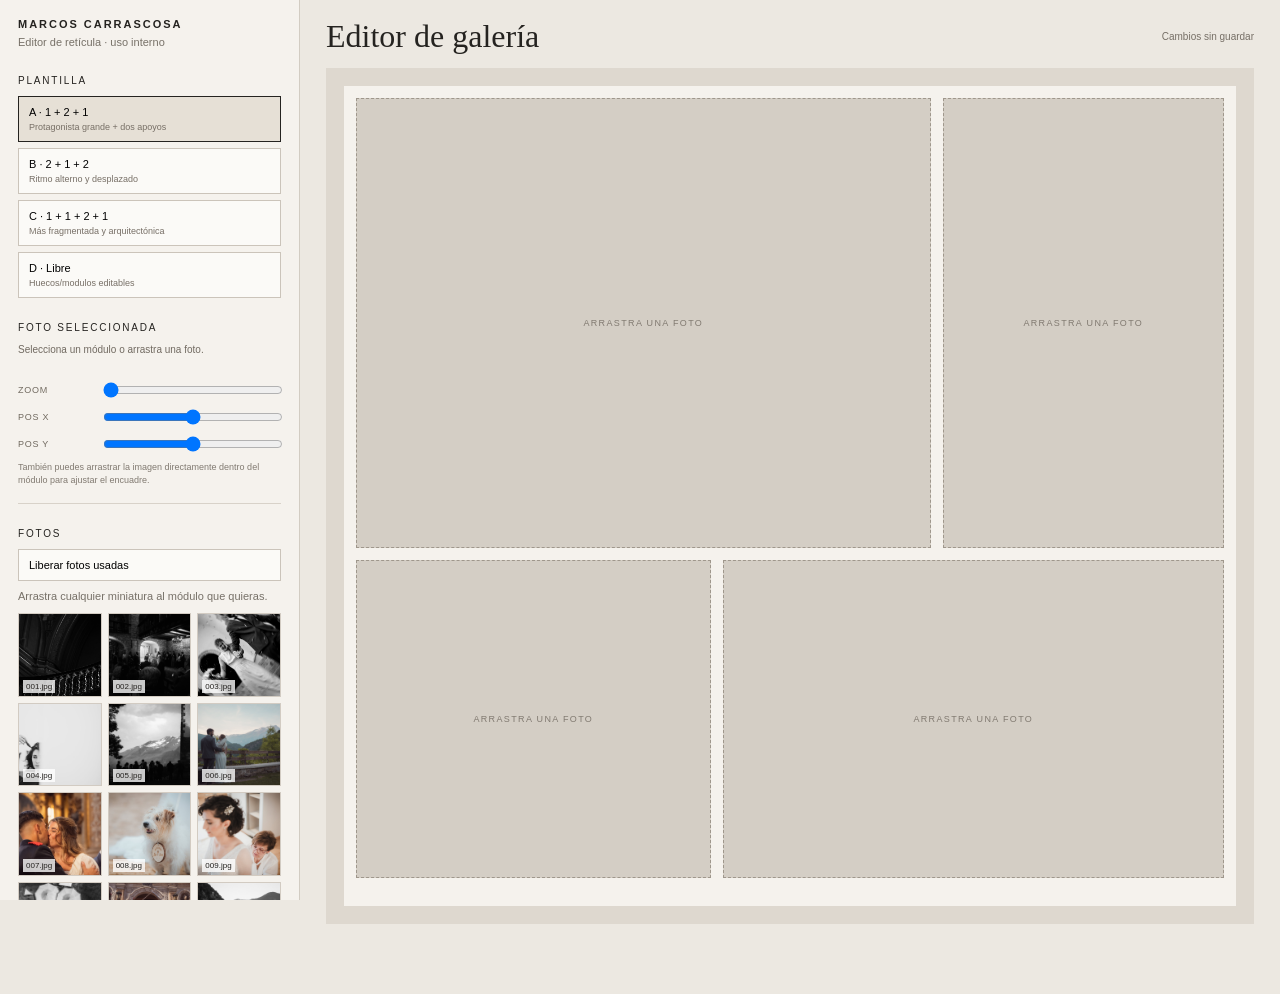
==== editor.html @ 27c67550 "Crear editor visual de retícula para fotografías" ====
<!DOCTYPE html>
<html lang="es">
<head>
<meta charset="UTF-8">
<meta name="viewport" content="width=device-width, initial-scale=1.0">
<meta name="robots" content="noindex,nofollow">
<title>Editor · Marcos Carrascosa</title>
<style>
*{box-sizing:border-box}html,body{margin:0;min-height:100%;font-family:Arial,sans-serif;background:#ece8e1;color:#252320}button,input{font:inherit}button{cursor:pointer}
.app{display:grid;grid-template-columns:300px minmax(0,1fr);min-height:100vh}.sidebar{padding:18px;border-right:1px solid #d2ccc2;background:#f5f2ed;position:sticky;top:0;height:100vh;overflow:auto}.brand{font-size:11px;letter-spacing:.18em;font-weight:700}.muted{color:#777168;font-size:11px;line-height:1.45}.section-title{font-size:10px;letter-spacing:.18em;text-transform:uppercase;margin:24px 0 10px}.tools{display:grid;gap:7px}.tools button,.template{border:1px solid #cbc4ba;background:#fbfaf7;padding:9px 10px;text-align:left;font-size:11px}.tools button:hover,.template:hover{background:#eeeae3}.template.active{border-color:#252320;background:#e6e0d6}.divider{height:1px;background:#d8d2c9;margin:16px 0}.photos{display:grid;grid-template-columns:repeat(3,1fr);gap:6px}.photo-thumb{aspect-ratio:1/1;border:1px solid #d2cbc2;background:#ddd7cf;overflow:hidden;position:relative;cursor:grab}.photo-thumb img{width:100%;height:100%;object-fit:cover;display:block}.photo-thumb.used{opacity:.35}.photo-thumb span{position:absolute;left:4px;bottom:3px;background:rgba(255,255,255,.78);font-size:8px;padding:2px 3px}.actions{display:grid;grid-template-columns:1fr 1fr;gap:7px}.primary{background:#252320!important;color:#fff!important;border-color:#252320!important}.danger{background:#eee4e0!important}
main{padding:20px 26px 70px;min-width:0}.topbar{display:flex;align-items:center;justify-content:space-between;gap:15px;margin-bottom:16px}.topbar h1{font:400 32px/1 Georgia,serif;margin:0}.status{font-size:10px;color:#766f66}.stage-wrap{background:#ded8cf;padding:18px;overflow:auto}.stage{width:min(1500px,100%);margin:0 auto;background:#f5f2ed;padding:12px;min-height:820px}.canvas{position:relative;display:grid;grid-template-columns:repeat(12,1fr);grid-template-rows:repeat(12,minmax(42px,1fr));gap:12px;min-height:780px}.slot{position:relative;min-width:0;min-height:0;background:#d4cec5;border:1px dashed #9f978c;overflow:hidden}.slot.selected{outline:2px solid #252320;outline-offset:2px}.slot.empty::after{content:'ARRASTRA UNA FOTO';position:absolute;inset:0;display:grid;place-items:center;font-size:9px;letter-spacing:.15em;color:#817a71}.slot img{width:100%;height:100%;object-fit:cover;display:block;user-select:none;pointer-events:none}.slot-label{position:absolute;left:6px;top:5px;background:rgba(245,242,237,.82);padding:3px 4px;font-size:8px;z-index:2}.templates{display:grid;gap:6px}.template small{display:block;color:#776f66;margin-top:4px;font-size:9px}.control-row{display:grid;grid-template-columns:75px 1fr;gap:8px;align-items:center;margin:7px 0}.control-row label{font-size:9px;letter-spacing:.08em;text-transform:uppercase;color:#70695f}.control-row input{width:100%}.selected-info{font-size:10px;line-height:1.45;color:#716a61;min-height:30px}.hint{font-size:9px;color:#817a71;line-height:1.45}.mobile-note{display:none}
@media(max-width:900px){.app{grid-template-columns:250px 1fr}.stage{min-width:760px}.mobile-note{display:block}.topbar h1{font-size:25px}}
</style>
</head>
<body>
<div class="app">
<aside class="sidebar">
  <div class="brand">MARCOS CARRASCOSA</div>
  <div class="muted" style="margin-top:5px">Editor de retícula · uso interno</div>

  <div class="section-title">Plantilla</div>
  <div class="templates">
    <button class="template active" data-template="a">A · 1 + 2 + 1 <small>Protagonista grande + dos apoyos</small></button>
    <button class="template" data-template="b">B · 2 + 1 + 2 <small>Ritmo alterno y desplazado</small></button>
    <button class="template" data-template="c">C · 1 + 1 + 2 + 1 <small>Más fragmentada y arquitectónica</small></button>
    <button class="template" data-template="d">D · Libre <small>Huecos/modulos editables</small></button>
  </div>

  <div class="section-title">Foto seleccionada</div>
  <div id="selectedInfo" class="selected-info">Selecciona un módulo o arrastra una foto.</div>
  <div class="control-row"><label>Zoom</label><input id="zoom" type="range" min="1" max="2.8" step="0.01" value="1"></div>
  <div class="control-row"><label>Pos X</label><input id="posX" type="range" min="0" max="100" step="1" value="50"></div>
  <div class="control-row"><label>Pos Y</label><input id="posY" type="range" min="0" max="100" step="1" value="50"></div>
  <div class="hint">También puedes arrastrar la imagen directamente dentro del módulo para ajustar el encuadre.</div>

  <div class="divider"></div>
  <div class="section-title">Fotos</div>
  <div class="tools">
    <button id="clearUsed">Liberar fotos usadas</button>
  </div>
  <div class="muted" style="margin:8px 0">Arrastra cualquier miniatura al módulo que quieras.</div>
  <div id="photos" class="photos"></div>

  <div class="divider"></div>
  <div class="section-title">Proyecto</div>
  <div class="actions">
    <button id="saveLocal" class="primary">Guardar</button>
    <button id="loadLocal">Cargar</button>
    <button id="exportJson" class="primary">Exportar JSON</button>
    <button id="newProject" class="danger">Nuevo</button>
  </div>
  <p class="hint" style="margin-top:9px">El JSON guarda la plantilla, el orden, el módulo de cada foto y el recorte. Después podemos usarlo directamente para construir la web final.</p>
</aside>

<main>
  <div class="topbar"><h1>Editor de galería</h1><div id="status" class="status">Cambios sin guardar</div></div>
  <div class="stage-wrap">
    <div class="stage"><div id="canvas" class="canvas"></div></div>
  </div>
  <p class="hint mobile-note">En pantalla pequeña puedes desplazar horizontalmente la retícula. El diseño se ha pensado principalmente para escritorio.</p>
</main>
</div>

<script>
(function(){
'use strict';
const DIGITAL=Array.from({length:27},(_,i)=>`digital/${String(i+1).padStart(3,'0')}.jpg`);
const FILM=Array.from({length:10},(_,i)=>`film/${String(i+1).padStart(3,'0')}.jpg`);
const PHOTOS=[...DIGITAL,...FILM];
const templates={
 a:[['s1',1,1,8,7],['s2',9,1,4,7],['s3',1,8,5,5],['s4',6,8,7,5]],
 b:[['s1',1,1,4,7],['s2',5,1,8,5],['s3',5,6,4,7],['s4',9,6,4,7]],
 c:[['s1',1,1,4,5],['s2',5,1,4,5],['s3',9,1,4,8],['s4',1,6,8,7],['s5',9,9,4,4]],
 d:[['s1',1,1,5,5],['s2',7,1,6,4],['s3',1,7,4,6],['s4',6,6,7,6]]
};
let state={template:'a',slots:{},selected:null};
let draggingPhoto=null,dragOffset={x:0,y:0};
const canvas=document.getElementById('canvas'), photosEl=document.getElementById('photos'), selectedInfo=document.getElementById('selectedInfo'), statusEl=document.getElementById('status');
const zoomEl=document.getElementById('zoom'), xEl=document.getElementById('posX'), yEl=document.getElementById('posY');

function setStatus(t){statusEl.textContent=t}
function getSlotDef(id){return templates[state.template].find(s=>s[0]===id)}
function renderCanvas(){
  canvas.innerHTML='';
  templates[state.template].forEach(def=>{
    const [id,col,row,w,h]=def;
    const el=document.createElement('div'); el.className='slot empty'; el.dataset.slot=id;
    el.style.gridColumn=`${col} / span ${w}`; el.style.gridRow=`${row} / span ${h}`;
    const data=state.slots[id];
    if(data){
      el.classList.remove('empty');
      const img=document.createElement('img'); img.src=data.src; img.alt='';
      img.style.objectPosition=`${data.x}% ${data.y}%`;
      img.style.transform=`scale(${data.zoom})`;
      el.appendChild(img);
      const label=document.createElement('div'); label.className='slot-label'; label.textContent=data.src.split('/').pop(); el.appendChild(label);
    }
    if(state.selected===id) el.classList.add('selected');
    el.addEventListener('click',()=>selectSlot(id));
    el.addEventListener('dragover',e=>{e.preventDefault();el.style.background='#c8c1b7'});
    el.addEventListener('dragleave',()=>{el.style.background=''});
    el.addEventListener('drop',e=>{e.preventDefault();el.style.background='';if(draggingPhoto) assignPhoto(id,draggingPhoto)});
    el.addEventListener('pointerdown',e=>startPan(e,id));
    canvas.appendChild(el);
  });
  renderPhotos();
}
function renderPhotos(){
  photosEl.innerHTML='';
  PHOTOS.forEach(src=>{
    const b=document.createElement('div'); b.className='photo-thumb';
    const used=Object.values(state.slots).some(s=>s.src===src); if(used)b.classList.add('used');
    b.draggable=true; b.dataset.src=src;
    const img=document.createElement('img'); img.src=src; img.loading='lazy'; b.appendChild(img);
    const n=document.createElement('span');n.textContent=src.split('/').pop();b.appendChild(n);
    b.addEventListener('dragstart',()=>draggingPhoto=src);
    b.addEventListener('dragend',()=>draggingPhoto=null);
    b.addEventListener('click',()=>{if(state.selected)assignPhoto(state.selected,src)});
    photosEl.appendChild(b);
  });
}
function selectSlot(id){state.selected=id;updateControls();renderCanvas()}
function assignPhoto(slotId,src){
  state.slots[slotId]={src,zoom:1,x:50,y:50};state.selected=slotId;setStatus('Cambios sin guardar');updateControls();renderCanvas()}
function removeSelected(){if(state.selected&&state.slots[state.selected]){delete state.slots[state.selected];setStatus('Cambios sin guardar');updateControls();renderCanvas()}}
function updateControls(){
  const data=state.selected?state.slots[state.selected]:null;
  if(!data){selectedInfo.textContent='Selecciona un módulo o arrastra una foto.';zoomEl.value=1;xEl.value=50;yEl.value=50;return}
  selectedInfo.textContent=`${state.selected} · ${data.src}`;zoomEl.value=data.zoom;xEl.value=data.x;yEl.value=data.y;
}
function bindControl(el,key){el.addEventListener('input',()=>{if(!state.selected||!state.slots[state.selected])return;state.slots[state.selected][key]=Number(el.value);setStatus('Cambios sin guardar');renderCanvas()})}
bindControl(zoomEl,'zoom');bindControl(xEl,'x');bindControl(yEl,'y');
function startPan(e,id){
  if(!state.slots[id])return;
  if(e.button!==0)return;
  state.selected=id;updateControls();
  const slot=e.currentTarget, data=state.slots[id];
  const startX=e.clientX,startY=e.clientY,startPX=data.x,startPY=data.y;
  function move(ev){const r=slot.getBoundingClientRect();data.x=Math.max(0,Math.min(100,startPX-(ev.clientX-startX)/r.width*100));data.y=Math.max(0,Math.min(100,startPY-(ev.clientY-startY)/r.height*100));xEl.value=Math.round(data.x);yEl.value=Math.round(data.y);renderCanvas();setStatus('Cambios sin guardar')}
  function up(){window.removeEventListener('pointermove',move);window.removeEventListener('pointerup',up)}
  window.addEventListener('pointermove',move);window.addEventListener('pointerup',up);
  e.preventDefault();
}
document.querySelectorAll('.template').forEach(btn=>btn.addEventListener('click',()=>{state.template=btn.dataset.template;state.selected=null;document.querySelectorAll('.template').forEach(b=>b.classList.remove('active'));btn.classList.add('active');setStatus('Plantilla cambiada');renderCanvas()}));
document.getElementById('clearUsed').addEventListener('click',()=>{state.slots={};state.selected=null;setStatus('Fotos liberadas');renderCanvas()});
document.getElementById('newProject').addEventListener('click',()=>{if(confirm('¿Crear un proyecto nuevo?')){state={template:'a',slots:{},selected:null};document.querySelectorAll('.template').forEach(b=>b.classList.toggle('active',b.dataset.template==='a'));setStatus('Proyecto nuevo');renderCanvas()}});
document.getElementById('saveLocal').addEventListener('click',()=>{localStorage.setItem('marcosGalleryEditor',JSON.stringify({template:state.template,slots:state.slots}));setStatus('Guardado en este navegador')});
document.getElementById('loadLocal').addEventListener('click',()=>{try{const d=JSON.parse(localStorage.getItem('marcosGalleryEditor'));if(!d)throw new Error();state={template:d.template||'a',slots:d.slots||{},selected:null};document.querySelectorAll('.template').forEach(b=>b.classList.toggle('active',b.dataset.template===state.template));setStatus('Proyecto cargado');renderCanvas()}catch(e){setStatus('No hay proyecto guardado')}});
document.getElementById('exportJson').addEventListener('click',()=>{const payload={version:1,generated:new Date().toISOString(),template:state.template,slots:state.slots};const blob=new Blob([JSON.stringify(payload,null,2)],{type:'application/json'});const a=document.createElement('a');a.href=URL.createObjectURL(blob);a.download='gallery-config.json';a.click();URL.revokeObjectURL(a.href);setStatus('JSON exportado')});
window.addEventListener('beforeunload',e=>{if(statusEl.textContent==='Cambios sin guardar'){e.preventDefault();e.returnValue=''}});
renderCanvas();
})();
</script>
</body>
</html>
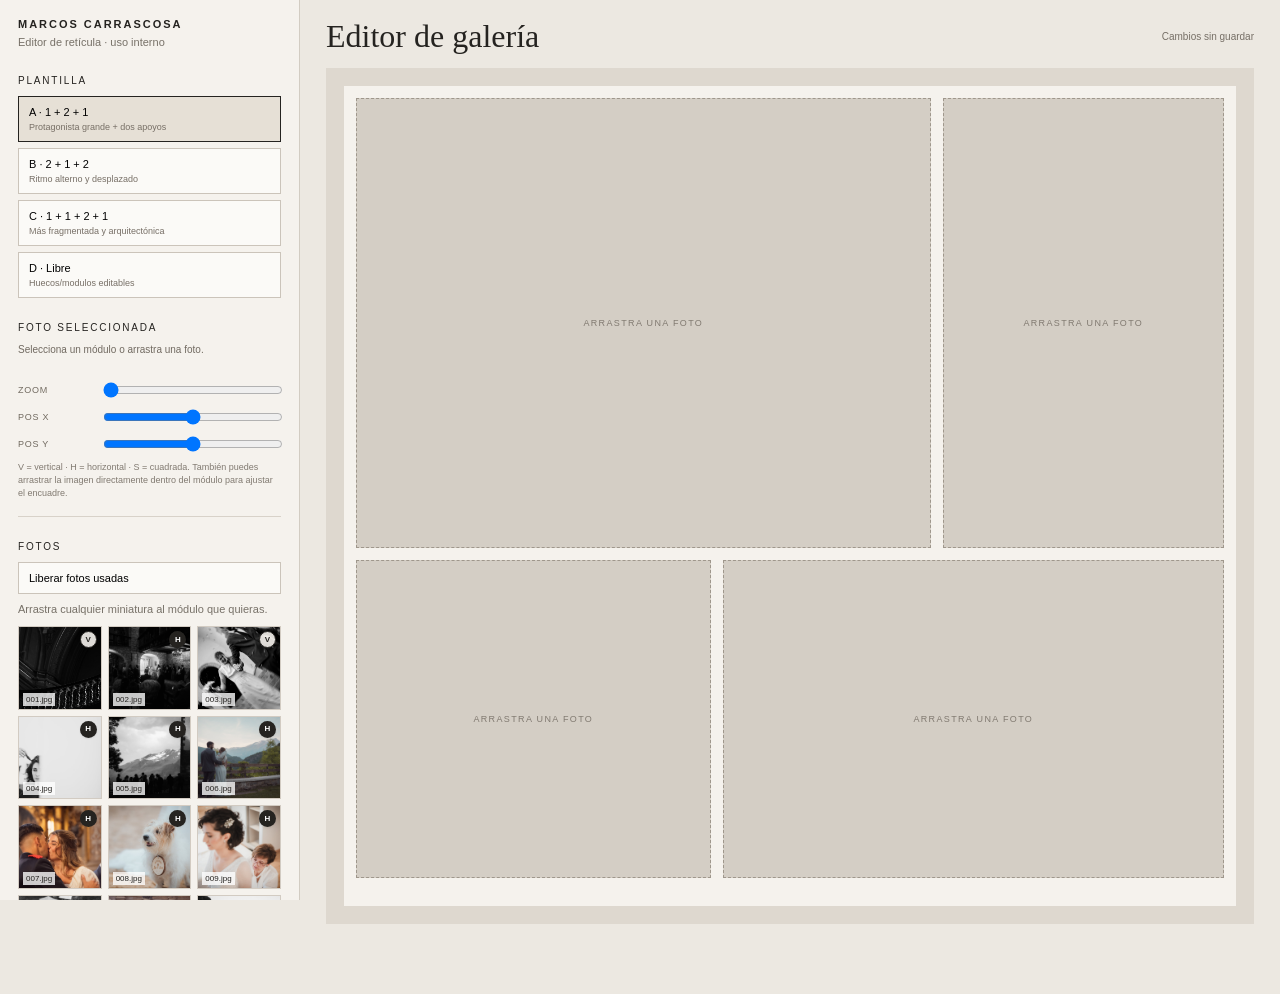
==== commit 39616904: "Mostrar orientación vertical/horizontal en el selector de fotos" ====
--- a/editor.html
+++ b/editor.html
@@ -7,7 +7,7 @@
 <title>Editor · Marcos Carrascosa</title>
 <style>
 *{box-sizing:border-box}html,body{margin:0;min-height:100%;font-family:Arial,sans-serif;background:#ece8e1;color:#252320}button,input{font:inherit}button{cursor:pointer}
-.app{display:grid;grid-template-columns:300px minmax(0,1fr);min-height:100vh}.sidebar{padding:18px;border-right:1px solid #d2ccc2;background:#f5f2ed;position:sticky;top:0;height:100vh;overflow:auto}.brand{font-size:11px;letter-spacing:.18em;font-weight:700}.muted{color:#777168;font-size:11px;line-height:1.45}.section-title{font-size:10px;letter-spacing:.18em;text-transform:uppercase;margin:24px 0 10px}.tools{display:grid;gap:7px}.tools button,.template{border:1px solid #cbc4ba;background:#fbfaf7;padding:9px 10px;text-align:left;font-size:11px}.tools button:hover,.template:hover{background:#eeeae3}.template.active{border-color:#252320;background:#e6e0d6}.divider{height:1px;background:#d8d2c9;margin:16px 0}.photos{display:grid;grid-template-columns:repeat(3,1fr);gap:6px}.photo-thumb{aspect-ratio:1/1;border:1px solid #d2cbc2;background:#ddd7cf;overflow:hidden;position:relative;cursor:grab}.photo-thumb img{width:100%;height:100%;object-fit:cover;display:block}.photo-thumb.used{opacity:.35}.photo-thumb span{position:absolute;left:4px;bottom:3px;background:rgba(255,255,255,.78);font-size:8px;padding:2px 3px}.actions{display:grid;grid-template-columns:1fr 1fr;gap:7px}.primary{background:#252320!important;color:#fff!important;border-color:#252320!important}.danger{background:#eee4e0!important}
+.app{display:grid;grid-template-columns:300px minmax(0,1fr);min-height:100vh}.sidebar{padding:18px;border-right:1px solid #d2ccc2;background:#f5f2ed;position:sticky;top:0;height:100vh;overflow:auto}.brand{font-size:11px;letter-spacing:.18em;font-weight:700}.muted{color:#777168;font-size:11px;line-height:1.45}.section-title{font-size:10px;letter-spacing:.18em;text-transform:uppercase;margin:24px 0 10px}.tools{display:grid;gap:7px}.tools button,.template{border:1px solid #cbc4ba;background:#fbfaf7;padding:9px 10px;text-align:left;font-size:11px}.tools button:hover,.template:hover{background:#eeeae3}.template.active{border-color:#252320;background:#e6e0d6}.divider{height:1px;background:#d8d2c9;margin:16px 0}.photos{display:grid;grid-template-columns:repeat(3,1fr);gap:6px}.photo-thumb{aspect-ratio:1/1;border:1px solid #d2cbc2;background:#ddd7cf;overflow:hidden;position:relative;cursor:grab}.photo-thumb img{width:100%;height:100%;object-fit:cover;display:block}.photo-thumb.used{opacity:.35}.photo-thumb span{position:absolute;left:4px;bottom:3px;background:rgba(255,255,255,.78);font-size:8px;padding:2px 3px}.orientation{position:absolute;right:4px;top:4px;min-width:17px;height:17px;border-radius:50%;display:grid;place-items:center;background:rgba(245,242,237,.9);font-size:8px;font-weight:700;line-height:1;box-shadow:0 1px 2px rgba(0,0,0,.08)}.orientation.h{background:#252320;color:#fff}.orientation.v{border:1px solid #252320}.orientation.s{border:1px solid #8f887e;color:#5d574f}.actions{display:grid;grid-template-columns:1fr 1fr;gap:7px}.primary{background:#252320!important;color:#fff!important;border-color:#252320!important}.danger{background:#eee4e0!important}
 main{padding:20px 26px 70px;min-width:0}.topbar{display:flex;align-items:center;justify-content:space-between;gap:15px;margin-bottom:16px}.topbar h1{font:400 32px/1 Georgia,serif;margin:0}.status{font-size:10px;color:#766f66}.stage-wrap{background:#ded8cf;padding:18px;overflow:auto}.stage{width:min(1500px,100%);margin:0 auto;background:#f5f2ed;padding:12px;min-height:820px}.canvas{position:relative;display:grid;grid-template-columns:repeat(12,1fr);grid-template-rows:repeat(12,minmax(42px,1fr));gap:12px;min-height:780px}.slot{position:relative;min-width:0;min-height:0;background:#d4cec5;border:1px dashed #9f978c;overflow:hidden}.slot.selected{outline:2px solid #252320;outline-offset:2px}.slot.empty::after{content:'ARRASTRA UNA FOTO';position:absolute;inset:0;display:grid;place-items:center;font-size:9px;letter-spacing:.15em;color:#817a71}.slot img{width:100%;height:100%;object-fit:cover;display:block;user-select:none;pointer-events:none}.slot-label{position:absolute;left:6px;top:5px;background:rgba(245,242,237,.82);padding:3px 4px;font-size:8px;z-index:2}.templates{display:grid;gap:6px}.template small{display:block;color:#776f66;margin-top:4px;font-size:9px}.control-row{display:grid;grid-template-columns:75px 1fr;gap:8px;align-items:center;margin:7px 0}.control-row label{font-size:9px;letter-spacing:.08em;text-transform:uppercase;color:#70695f}.control-row input{width:100%}.selected-info{font-size:10px;line-height:1.45;color:#716a61;min-height:30px}.hint{font-size:9px;color:#817a71;line-height:1.45}.mobile-note{display:none}
 @media(max-width:900px){.app{grid-template-columns:250px 1fr}.stage{min-width:760px}.mobile-note{display:block}.topbar h1{font-size:25px}}
 </style>
@@ -31,7 +31,7 @@
   <div class="control-row"><label>Zoom</label><input id="zoom" type="range" min="1" max="2.8" step="0.01" value="1"></div>
   <div class="control-row"><label>Pos X</label><input id="posX" type="range" min="0" max="100" step="1" value="50"></div>
   <div class="control-row"><label>Pos Y</label><input id="posY" type="range" min="0" max="100" step="1" value="50"></div>
-  <div class="hint">También puedes arrastrar la imagen directamente dentro del módulo para ajustar el encuadre.</div>
+  <div class="hint">V = vertical · H = horizontal · S = cuadrada. También puedes arrastrar la imagen directamente dentro del módulo para ajustar el encuadre.</div>
 
   <div class="divider"></div>
   <div class="section-title">Fotos</div>
@@ -74,12 +74,11 @@
  d:[['s1',1,1,5,5],['s2',7,1,6,4],['s3',1,7,4,6],['s4',6,6,7,6]]
 };
 let state={template:'a',slots:{},selected:null};
-let draggingPhoto=null,dragOffset={x:0,y:0};
+let draggingPhoto=null;
 const canvas=document.getElementById('canvas'), photosEl=document.getElementById('photos'), selectedInfo=document.getElementById('selectedInfo'), statusEl=document.getElementById('status');
 const zoomEl=document.getElementById('zoom'), xEl=document.getElementById('posX'), yEl=document.getElementById('posY');
 
 function setStatus(t){statusEl.textContent=t}
-function getSlotDef(id){return templates[state.template].find(s=>s[0]===id)}
 function renderCanvas(){
   canvas.innerHTML='';
   templates[state.template].forEach(def=>{
@@ -105,6 +104,11 @@
   });
   renderPhotos();
 }
+function orientationOf(img){
+  if(!img.naturalWidth||!img.naturalHeight)return 's';
+  const r=img.naturalWidth/img.naturalHeight;
+  return r>1.05?'h':r<0.95?'v':'s';
+}
 function renderPhotos(){
   photosEl.innerHTML='';
   PHOTOS.forEach(src=>{
@@ -112,6 +116,12 @@
     const used=Object.values(state.slots).some(s=>s.src===src); if(used)b.classList.add('used');
     b.draggable=true; b.dataset.src=src;
     const img=document.createElement('img'); img.src=src; img.loading='lazy'; b.appendChild(img);
+    img.addEventListener('load',()=>{
+      const kind=orientationOf(img);
+      badge.className=`orientation ${kind}`;
+      badge.textContent=kind==='h'?'H':kind==='v'?'V':'S';
+    });
+    const badge=document.createElement('div'); badge.className='orientation s'; badge.textContent='…'; b.appendChild(badge);
     const n=document.createElement('span');n.textContent=src.split('/').pop();b.appendChild(n);
     b.addEventListener('dragstart',()=>draggingPhoto=src);
     b.addEventListener('dragend',()=>draggingPhoto=null);
@@ -121,8 +131,8 @@
 }
 function selectSlot(id){state.selected=id;updateControls();renderCanvas()}
 function assignPhoto(slotId,src){
-  state.slots[slotId]={src,zoom:1,x:50,y:50};state.selected=slotId;setStatus('Cambios sin guardar');updateControls();renderCanvas()}
-function removeSelected(){if(state.selected&&state.slots[state.selected]){delete state.slots[state.selected];setStatus('Cambios sin guardar');updateControls();renderCanvas()}}
+  state.slots[slotId]={src,zoom:1,x:50,y:50};state.selected=slotId;setStatus('Cambios sin guardar');updateControls();renderCanvas()
+}
 function updateControls(){
   const data=state.selected?state.slots[state.selected]:null;
   if(!data){selectedInfo.textContent='Selecciona un módulo o arrastra una foto.';zoomEl.value=1;xEl.value=50;yEl.value=50;return}
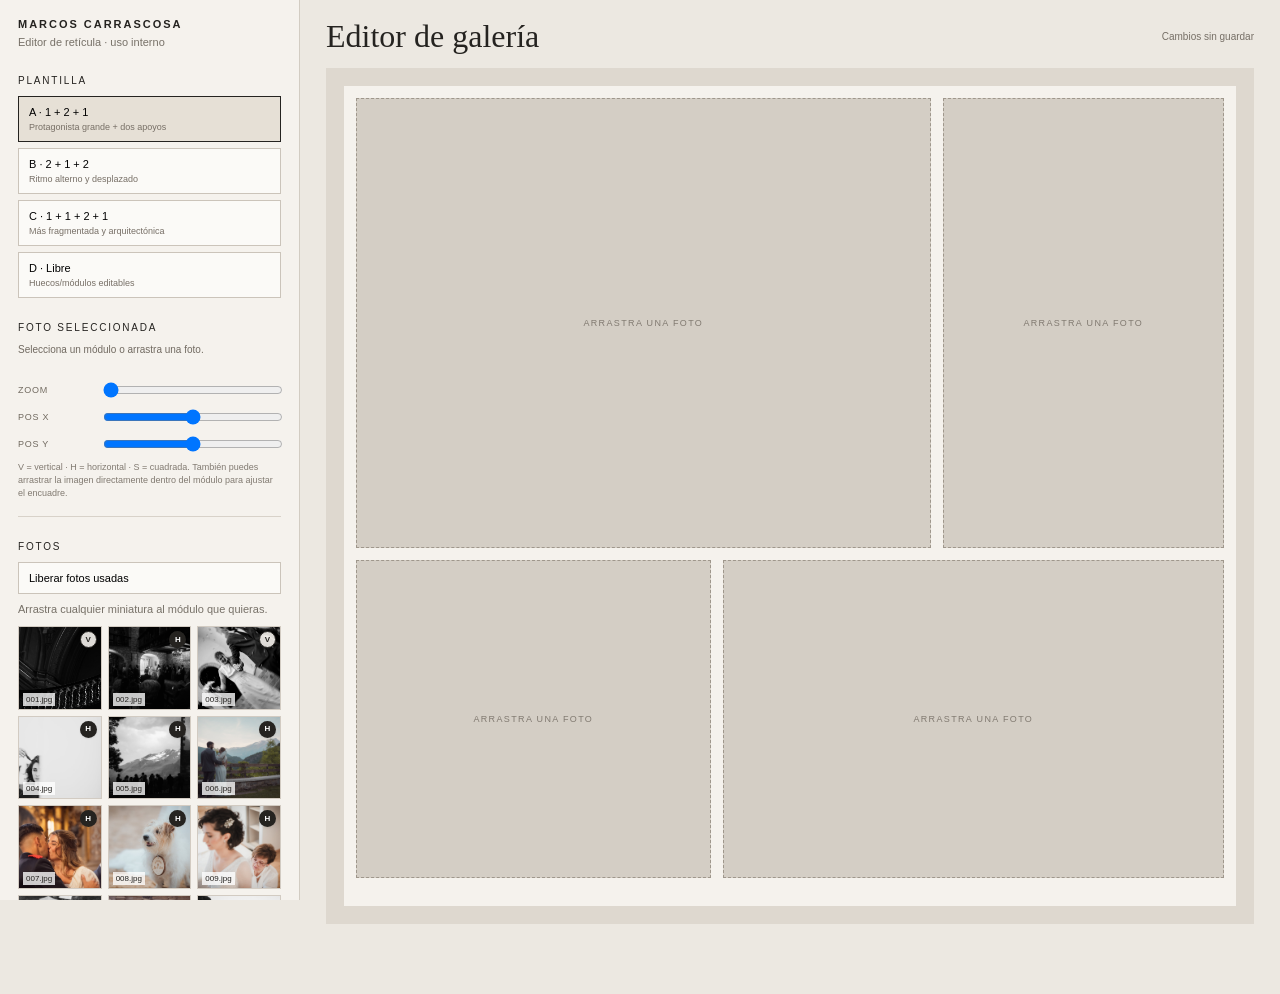
==== commit 5201f37f: "Guardar cada plantilla como variante independiente" ====
--- a/editor.html
+++ b/editor.html
@@ -1,165 +1 @@
-<!DOCTYPE html>
-<html lang="es">
-<head>
-<meta charset="UTF-8">
-<meta name="viewport" content="width=device-width, initial-scale=1.0">
-<meta name="robots" content="noindex,nofollow">
-<title>Editor · Marcos Carrascosa</title>
-<style>
-*{box-sizing:border-box}html,body{margin:0;min-height:100%;font-family:Arial,sans-serif;background:#ece8e1;color:#252320}button,input{font:inherit}button{cursor:pointer}
-.app{display:grid;grid-template-columns:300px minmax(0,1fr);min-height:100vh}.sidebar{padding:18px;border-right:1px solid #d2ccc2;background:#f5f2ed;position:sticky;top:0;height:100vh;overflow:auto}.brand{font-size:11px;letter-spacing:.18em;font-weight:700}.muted{color:#777168;font-size:11px;line-height:1.45}.section-title{font-size:10px;letter-spacing:.18em;text-transform:uppercase;margin:24px 0 10px}.tools{display:grid;gap:7px}.tools button,.template{border:1px solid #cbc4ba;background:#fbfaf7;padding:9px 10px;text-align:left;font-size:11px}.tools button:hover,.template:hover{background:#eeeae3}.template.active{border-color:#252320;background:#e6e0d6}.divider{height:1px;background:#d8d2c9;margin:16px 0}.photos{display:grid;grid-template-columns:repeat(3,1fr);gap:6px}.photo-thumb{aspect-ratio:1/1;border:1px solid #d2cbc2;background:#ddd7cf;overflow:hidden;position:relative;cursor:grab}.photo-thumb img{width:100%;height:100%;object-fit:cover;display:block}.photo-thumb.used{opacity:.35}.photo-thumb span{position:absolute;left:4px;bottom:3px;background:rgba(255,255,255,.78);font-size:8px;padding:2px 3px}.orientation{position:absolute;right:4px;top:4px;min-width:17px;height:17px;border-radius:50%;display:grid;place-items:center;background:rgba(245,242,237,.9);font-size:8px;font-weight:700;line-height:1;box-shadow:0 1px 2px rgba(0,0,0,.08)}.orientation.h{background:#252320;color:#fff}.orientation.v{border:1px solid #252320}.orientation.s{border:1px solid #8f887e;color:#5d574f}.actions{display:grid;grid-template-columns:1fr 1fr;gap:7px}.primary{background:#252320!important;color:#fff!important;border-color:#252320!important}.danger{background:#eee4e0!important}
-main{padding:20px 26px 70px;min-width:0}.topbar{display:flex;align-items:center;justify-content:space-between;gap:15px;margin-bottom:16px}.topbar h1{font:400 32px/1 Georgia,serif;margin:0}.status{font-size:10px;color:#766f66}.stage-wrap{background:#ded8cf;padding:18px;overflow:auto}.stage{width:min(1500px,100%);margin:0 auto;background:#f5f2ed;padding:12px;min-height:820px}.canvas{position:relative;display:grid;grid-template-columns:repeat(12,1fr);grid-template-rows:repeat(12,minmax(42px,1fr));gap:12px;min-height:780px}.slot{position:relative;min-width:0;min-height:0;background:#d4cec5;border:1px dashed #9f978c;overflow:hidden}.slot.selected{outline:2px solid #252320;outline-offset:2px}.slot.empty::after{content:'ARRASTRA UNA FOTO';position:absolute;inset:0;display:grid;place-items:center;font-size:9px;letter-spacing:.15em;color:#817a71}.slot img{width:100%;height:100%;object-fit:cover;display:block;user-select:none;pointer-events:none}.slot-label{position:absolute;left:6px;top:5px;background:rgba(245,242,237,.82);padding:3px 4px;font-size:8px;z-index:2}.templates{display:grid;gap:6px}.template small{display:block;color:#776f66;margin-top:4px;font-size:9px}.control-row{display:grid;grid-template-columns:75px 1fr;gap:8px;align-items:center;margin:7px 0}.control-row label{font-size:9px;letter-spacing:.08em;text-transform:uppercase;color:#70695f}.control-row input{width:100%}.selected-info{font-size:10px;line-height:1.45;color:#716a61;min-height:30px}.hint{font-size:9px;color:#817a71;line-height:1.45}.mobile-note{display:none}
-@media(max-width:900px){.app{grid-template-columns:250px 1fr}.stage{min-width:760px}.mobile-note{display:block}.topbar h1{font-size:25px}}
-</style>
-</head>
-<body>
-<div class="app">
-<aside class="sidebar">
-  <div class="brand">MARCOS CARRASCOSA</div>
-  <div class="muted" style="margin-top:5px">Editor de retícula · uso interno</div>
-
-  <div class="section-title">Plantilla</div>
-  <div class="templates">
-    <button class="template active" data-template="a">A · 1 + 2 + 1 <small>Protagonista grande + dos apoyos</small></button>
-    <button class="template" data-template="b">B · 2 + 1 + 2 <small>Ritmo alterno y desplazado</small></button>
-    <button class="template" data-template="c">C · 1 + 1 + 2 + 1 <small>Más fragmentada y arquitectónica</small></button>
-    <button class="template" data-template="d">D · Libre <small>Huecos/modulos editables</small></button>
-  </div>
-
-  <div class="section-title">Foto seleccionada</div>
-  <div id="selectedInfo" class="selected-info">Selecciona un módulo o arrastra una foto.</div>
-  <div class="control-row"><label>Zoom</label><input id="zoom" type="range" min="1" max="2.8" step="0.01" value="1"></div>
-  <div class="control-row"><label>Pos X</label><input id="posX" type="range" min="0" max="100" step="1" value="50"></div>
-  <div class="control-row"><label>Pos Y</label><input id="posY" type="range" min="0" max="100" step="1" value="50"></div>
-  <div class="hint">V = vertical · H = horizontal · S = cuadrada. También puedes arrastrar la imagen directamente dentro del módulo para ajustar el encuadre.</div>
-
-  <div class="divider"></div>
-  <div class="section-title">Fotos</div>
-  <div class="tools">
-    <button id="clearUsed">Liberar fotos usadas</button>
-  </div>
-  <div class="muted" style="margin:8px 0">Arrastra cualquier miniatura al módulo que quieras.</div>
-  <div id="photos" class="photos"></div>
-
-  <div class="divider"></div>
-  <div class="section-title">Proyecto</div>
-  <div class="actions">
-    <button id="saveLocal" class="primary">Guardar</button>
-    <button id="loadLocal">Cargar</button>
-    <button id="exportJson" class="primary">Exportar JSON</button>
-    <button id="newProject" class="danger">Nuevo</button>
-  </div>
-  <p class="hint" style="margin-top:9px">El JSON guarda la plantilla, el orden, el módulo de cada foto y el recorte. Después podemos usarlo directamente para construir la web final.</p>
-</aside>
-
-<main>
-  <div class="topbar"><h1>Editor de galería</h1><div id="status" class="status">Cambios sin guardar</div></div>
-  <div class="stage-wrap">
-    <div class="stage"><div id="canvas" class="canvas"></div></div>
-  </div>
-  <p class="hint mobile-note">En pantalla pequeña puedes desplazar horizontalmente la retícula. El diseño se ha pensado principalmente para escritorio.</p>
-</main>
-</div>
-
-<script>
-(function(){
-'use strict';
-const DIGITAL=Array.from({length:27},(_,i)=>`digital/${String(i+1).padStart(3,'0')}.jpg`);
-const FILM=Array.from({length:10},(_,i)=>`film/${String(i+1).padStart(3,'0')}.jpg`);
-const PHOTOS=[...DIGITAL,...FILM];
-const templates={
- a:[['s1',1,1,8,7],['s2',9,1,4,7],['s3',1,8,5,5],['s4',6,8,7,5]],
- b:[['s1',1,1,4,7],['s2',5,1,8,5],['s3',5,6,4,7],['s4',9,6,4,7]],
- c:[['s1',1,1,4,5],['s2',5,1,4,5],['s3',9,1,4,8],['s4',1,6,8,7],['s5',9,9,4,4]],
- d:[['s1',1,1,5,5],['s2',7,1,6,4],['s3',1,7,4,6],['s4',6,6,7,6]]
-};
-let state={template:'a',slots:{},selected:null};
-let draggingPhoto=null;
-const canvas=document.getElementById('canvas'), photosEl=document.getElementById('photos'), selectedInfo=document.getElementById('selectedInfo'), statusEl=document.getElementById('status');
-const zoomEl=document.getElementById('zoom'), xEl=document.getElementById('posX'), yEl=document.getElementById('posY');
-
-function setStatus(t){statusEl.textContent=t}
-function renderCanvas(){
-  canvas.innerHTML='';
-  templates[state.template].forEach(def=>{
-    const [id,col,row,w,h]=def;
-    const el=document.createElement('div'); el.className='slot empty'; el.dataset.slot=id;
-    el.style.gridColumn=`${col} / span ${w}`; el.style.gridRow=`${row} / span ${h}`;
-    const data=state.slots[id];
-    if(data){
-      el.classList.remove('empty');
-      const img=document.createElement('img'); img.src=data.src; img.alt='';
-      img.style.objectPosition=`${data.x}% ${data.y}%`;
-      img.style.transform=`scale(${data.zoom})`;
-      el.appendChild(img);
-      const label=document.createElement('div'); label.className='slot-label'; label.textContent=data.src.split('/').pop(); el.appendChild(label);
-    }
-    if(state.selected===id) el.classList.add('selected');
-    el.addEventListener('click',()=>selectSlot(id));
-    el.addEventListener('dragover',e=>{e.preventDefault();el.style.background='#c8c1b7'});
-    el.addEventListener('dragleave',()=>{el.style.background=''});
-    el.addEventListener('drop',e=>{e.preventDefault();el.style.background='';if(draggingPhoto) assignPhoto(id,draggingPhoto)});
-    el.addEventListener('pointerdown',e=>startPan(e,id));
-    canvas.appendChild(el);
-  });
-  renderPhotos();
-}
-function orientationOf(img){
-  if(!img.naturalWidth||!img.naturalHeight)return 's';
-  const r=img.naturalWidth/img.naturalHeight;
-  return r>1.05?'h':r<0.95?'v':'s';
-}
-function renderPhotos(){
-  photosEl.innerHTML='';
-  PHOTOS.forEach(src=>{
-    const b=document.createElement('div'); b.className='photo-thumb';
-    const used=Object.values(state.slots).some(s=>s.src===src); if(used)b.classList.add('used');
-    b.draggable=true; b.dataset.src=src;
-    const img=document.createElement('img'); img.src=src; img.loading='lazy'; b.appendChild(img);
-    img.addEventListener('load',()=>{
-      const kind=orientationOf(img);
-      badge.className=`orientation ${kind}`;
-      badge.textContent=kind==='h'?'H':kind==='v'?'V':'S';
-    });
-    const badge=document.createElement('div'); badge.className='orientation s'; badge.textContent='…'; b.appendChild(badge);
-    const n=document.createElement('span');n.textContent=src.split('/').pop();b.appendChild(n);
-    b.addEventListener('dragstart',()=>draggingPhoto=src);
-    b.addEventListener('dragend',()=>draggingPhoto=null);
-    b.addEventListener('click',()=>{if(state.selected)assignPhoto(state.selected,src)});
-    photosEl.appendChild(b);
-  });
-}
-function selectSlot(id){state.selected=id;updateControls();renderCanvas()}
-function assignPhoto(slotId,src){
-  state.slots[slotId]={src,zoom:1,x:50,y:50};state.selected=slotId;setStatus('Cambios sin guardar');updateControls();renderCanvas()
-}
-function updateControls(){
-  const data=state.selected?state.slots[state.selected]:null;
-  if(!data){selectedInfo.textContent='Selecciona un módulo o arrastra una foto.';zoomEl.value=1;xEl.value=50;yEl.value=50;return}
-  selectedInfo.textContent=`${state.selected} · ${data.src}`;zoomEl.value=data.zoom;xEl.value=data.x;yEl.value=data.y;
-}
-function bindControl(el,key){el.addEventListener('input',()=>{if(!state.selected||!state.slots[state.selected])return;state.slots[state.selected][key]=Number(el.value);setStatus('Cambios sin guardar');renderCanvas()})}
-bindControl(zoomEl,'zoom');bindControl(xEl,'x');bindControl(yEl,'y');
-function startPan(e,id){
-  if(!state.slots[id])return;
-  if(e.button!==0)return;
-  state.selected=id;updateControls();
-  const slot=e.currentTarget, data=state.slots[id];
-  const startX=e.clientX,startY=e.clientY,startPX=data.x,startPY=data.y;
-  function move(ev){const r=slot.getBoundingClientRect();data.x=Math.max(0,Math.min(100,startPX-(ev.clientX-startX)/r.width*100));data.y=Math.max(0,Math.min(100,startPY-(ev.clientY-startY)/r.height*100));xEl.value=Math.round(data.x);yEl.value=Math.round(data.y);renderCanvas();setStatus('Cambios sin guardar')}
-  function up(){window.removeEventListener('pointermove',move);window.removeEventListener('pointerup',up)}
-  window.addEventListener('pointermove',move);window.addEventListener('pointerup',up);
-  e.preventDefault();
-}
-document.querySelectorAll('.template').forEach(btn=>btn.addEventListener('click',()=>{state.template=btn.dataset.template;state.selected=null;document.querySelectorAll('.template').forEach(b=>b.classList.remove('active'));btn.classList.add('active');setStatus('Plantilla cambiada');renderCanvas()}));
-document.getElementById('clearUsed').addEventListener('click',()=>{state.slots={};state.selected=null;setStatus('Fotos liberadas');renderCanvas()});
-document.getElementById('newProject').addEventListener('click',()=>{if(confirm('¿Crear un proyecto nuevo?')){state={template:'a',slots:{},selected:null};document.querySelectorAll('.template').forEach(b=>b.classList.toggle('active',b.dataset.template==='a'));setStatus('Proyecto nuevo');renderCanvas()}});
-document.getElementById('saveLocal').addEventListener('click',()=>{localStorage.setItem('marcosGalleryEditor',JSON.stringify({template:state.template,slots:state.slots}));setStatus('Guardado en este navegador')});
-document.getElementById('loadLocal').addEventListener('click',()=>{try{const d=JSON.parse(localStorage.getItem('marcosGalleryEditor'));if(!d)throw new Error();state={template:d.template||'a',slots:d.slots||{},selected:null};document.querySelectorAll('.template').forEach(b=>b.classList.toggle('active',b.dataset.template===state.template));setStatus('Proyecto cargado');renderCanvas()}catch(e){setStatus('No hay proyecto guardado')}});
-document.getElementById('exportJson').addEventListener('click',()=>{const payload={version:1,generated:new Date().toISOString(),template:state.template,slots:state.slots};const blob=new Blob([JSON.stringify(payload,null,2)],{type:'application/json'});const a=document.createElement('a');a.href=URL.createObjectURL(blob);a.download='gallery-config.json';a.click();URL.revokeObjectURL(a.href);setStatus('JSON exportado')});
-window.addEventListener('beforeunload',e=>{if(statusEl.textContent==='Cambios sin guardar'){e.preventDefault();e.returnValue=''}});
-renderCanvas();
-})();
-</script>
-</body>
-</html>+<!DOCTYPE html><html lang="es"><head><meta charset="UTF-8"><meta name="viewport" content="width=device-width,initial-scale=1.0"><meta name="robots" content="noindex,nofollow"><title>Editor · Marcos Carrascosa</title><style>*{box-sizing:border-box}html,body{margin:0;min-height:100%;font-family:Arial,sans-serif;background:#ece8e1;color:#252320}button,input{font:inherit}button{cursor:pointer}.app{display:grid;grid-template-columns:300px minmax(0,1fr);min-height:100vh}.sidebar{padding:18px;border-right:1px solid #d2ccc2;background:#f5f2ed;position:sticky;top:0;height:100vh;overflow:auto}.brand{font-size:11px;letter-spacing:.18em;font-weight:700}.muted{color:#777168;font-size:11px;line-height:1.45}.section-title{font-size:10px;letter-spacing:.18em;text-transform:uppercase;margin:24px 0 10px}.templates{display:grid;gap:6px}.template{border:1px solid #cbc4ba;background:#fbfaf7;padding:9px 10px;text-align:left;font-size:11px}.template:hover{background:#eeeae3}.template.active{border-color:#252320;background:#e6e0d6}.template.saved::after{content:' ✓ GUARDADA';float:right;font-size:8px;letter-spacing:.08em;color:#777168}.template small{display:block;color:#776f66;margin-top:4px;font-size:9px}.tools{display:grid;gap:7px}.tools button,.actions button{border:1px solid #cbc4ba;background:#fbfaf7;padding:9px 10px;text-align:left;font-size:11px}.tools button:hover,.actions button:hover{background:#eeeae3}.divider{height:1px;background:#d8d2c9;margin:16px 0}.photos{display:grid;grid-template-columns:repeat(3,1fr);gap:6px}.photo-thumb{aspect-ratio:1/1;border:1px solid #d2cbc2;background:#ddd7cf;overflow:hidden;position:relative;cursor:grab}.photo-thumb img{width:100%;height:100%;object-fit:cover;display:block}.photo-thumb.used{opacity:.35}.photo-thumb span{position:absolute;left:4px;bottom:3px;background:rgba(255,255,255,.78);font-size:8px;padding:2px 3px}.orientation{position:absolute;right:4px;top:4px;min-width:17px;height:17px;border-radius:50%;display:grid;place-items:center;background:rgba(245,242,237,.9);font-size:8px;font-weight:700;line-height:1;box-shadow:0 1px 2px rgba(0,0,0,.08)}.orientation.h{background:#252320;color:#fff}.orientation.v{border:1px solid #252320}.orientation.s{border:1px solid #8f887e;color:#5d574f}.actions{display:grid;grid-template-columns:1fr 1fr;gap:7px}.primary{background:#252320!important;color:#fff!important;border-color:#252320!important}.danger{background:#eee4e0!important}.control-row{display:grid;grid-template-columns:75px 1fr;gap:8px;align-items:center;margin:7px 0}.control-row label{font-size:9px;letter-spacing:.08em;text-transform:uppercase;color:#70695f}.control-row input{width:100%}.selected-info{font-size:10px;line-height:1.45;color:#716a61;min-height:30px}.hint{font-size:9px;color:#817a71;line-height:1.45}main{padding:20px 26px 70px;min-width:0}.topbar{display:flex;align-items:center;justify-content:space-between;gap:15px;margin-bottom:16px}.topbar h1{font:400 32px/1 Georgia,serif;margin:0}.status{font-size:10px;color:#766f66}.stage-wrap{background:#ded8cf;padding:18px;overflow:auto}.stage{width:min(1500px,100%);margin:0 auto;background:#f5f2ed;padding:12px;min-height:820px}.canvas{position:relative;display:grid;grid-template-columns:repeat(12,1fr);grid-template-rows:repeat(12,minmax(42px,1fr));gap:12px;min-height:780px}.slot{position:relative;min-width:0;min-height:0;background:#d4cec5;border:1px dashed #9f978c;overflow:hidden}.slot.selected{outline:2px solid #252320;outline-offset:2px}.slot.empty::after{content:'ARRASTRA UNA FOTO';position:absolute;inset:0;display:grid;place-items:center;font-size:9px;letter-spacing:.15em;color:#817a71}.slot img{width:100%;height:100%;object-fit:cover;display:block;user-select:none;pointer-events:none}.slot-label{position:absolute;left:6px;top:5px;background:rgba(245,242,237,.82);padding:3px 4px;font-size:8px;z-index:2}.mobile-note{display:none}@media(max-width:900px){.app{grid-template-columns:250px 1fr}.stage{min-width:760px}.mobile-note{display:block}.topbar h1{font-size:25px}}</style></head><body><div class="app"><aside class="sidebar"><div class="brand">MARCOS CARRASCOSA</div><div class="muted" style="margin-top:5px">Editor de retícula · uso interno</div><div class="section-title">Plantilla</div><div class="templates"><button class="template active" data-template="a">A · 1 + 2 + 1 <small>Protagonista grande + dos apoyos</small></button><button class="template" data-template="b">B · 2 + 1 + 2 <small>Ritmo alterno y desplazado</small></button><button class="template" data-template="c">C · 1 + 1 + 2 + 1 <small>Más fragmentada y arquitectónica</small></button><button class="template" data-template="d">D · Libre <small>Huecos/módulos editables</small></button></div><div class="section-title">Foto seleccionada</div><div id="selectedInfo" class="selected-info">Selecciona un módulo o arrastra una foto.</div><div class="control-row"><label>Zoom</label><input id="zoom" type="range" min="1" max="2.8" step="0.01" value="1"></div><div class="control-row"><label>Pos X</label><input id="posX" type="range" min="0" max="100" step="1" value="50"></div><div class="control-row"><label>Pos Y</label><input id="posY" type="range" min="0" max="100" step="1" value="50"></div><div class="hint">V = vertical · H = horizontal · S = cuadrada. También puedes arrastrar la imagen directamente dentro del módulo para ajustar el encuadre.</div><div class="divider"></div><div class="section-title">Fotos</div><div class="tools"><button id="clearUsed">Liberar fotos usadas</button></div><div class="muted" style="margin:8px 0">Arrastra cualquier miniatura al módulo que quieras.</div><div id="photos" class="photos"></div><div class="divider"></div><div class="section-title">Proyecto</div><div class="actions"><button id="saveLocal" class="primary">Guardar proyecto</button><button id="loadLocal">Cargar</button><button id="exportJson" class="primary">Exportar JSON</button><button id="newProject" class="danger">Nuevo</button></div><p class="hint" style="margin-top:9px">Cada plantilla se conserva por separado. Puedes trabajar en A, cambiar a B, volver a A y continuar exactamente donde lo dejaste.</p></aside><main><div class="topbar"><h1>Editor de galería</h1><div id="status" class="status">Cambios sin guardar</div></div><div class="stage-wrap"><div class="stage"><div id="canvas" class="canvas"></div></div></div><p class="hint mobile-note">En pantalla pequeña puedes desplazar horizontalmente la retícula. El diseño se ha pensado principalmente para escritorio.</p></main></div><script>(function(){'use strict';const DIGITAL=Array.from({length:27},(_,i)=>`digital/${String(i+1).padStart(3,'0')}.jpg`),FILM=Array.from({length:10},(_,i)=>`film/${String(i+1).padStart(3,'0')}.jpg`),PHOTOS=[...DIGITAL,...FILM],templates={a:[['s1',1,1,8,7],['s2',9,1,4,7],['s3',1,8,5,5],['s4',6,8,7,5]],b:[['s1',1,1,4,7],['s2',5,1,8,5],['s3',5,6,4,7],['s4',9,6,4,7]],c:[['s1',1,1,4,5],['s2',5,1,4,5],['s3',9,1,4,8],['s4',1,6,8,7],['s5',9,9,4,4]],d:[['s1',1,1,5,5],['s2',7,1,6,4],['s3',1,7,4,6],['s4',6,6,7,6]]},STORAGE_KEY='marcosGalleryEditor';let state={template:'a',slots:{},selected:null,variants:{a:{slots:{}},b:{slots:{}},c:{slots:{}},d:{slots:{}}}},draggingPhoto=null;const canvas=document.getElementById('canvas'),photosEl=document.getElementById('photos'),selectedInfo=document.getElementById('selectedInfo'),statusEl=document.getElementById('status'),zoomEl=document.getElementById('zoom'),xEl=document.getElementById('posX'),yEl=document.getElementById('posY');function clone(o){return JSON.parse(JSON.stringify(o||{}))}function saveVariant(){state.variants[state.template]={slots:clone(state.slots)}}function loadVariant(t){state.template=t;state.slots=clone((state.variants[t]||{slots:{}}).slots);state.selected=null}function saved(t){return Object.keys((state.variants[t]||{slots:{}}).slots||{}).length>0}function status(t){statusEl.textContent=t}function buttons(){document.querySelectorAll('.template').forEach(b=>{b.classList.toggle('active',b.dataset.template===state.template);b.classList.toggle('saved',saved(b.dataset.template))})}function orientation(img){if(!img.naturalWidth||!img.naturalHeight)return's';const r=img.naturalWidth/img.naturalHeight;return r>1.05?'h':r<0.95?'v':'s'}function render(){canvas.innerHTML='';templates[state.template].forEach(def=>{const[id,col,row,w,h]=def,el=document.createElement('div');el.className='slot empty';el.dataset.slot=id;el.style.gridColumn=`${col}/span ${w}`;el.style.gridRow=`${row}/span ${h}`;const d=state.slots[id];if(d){el.classList.remove('empty');const img=document.createElement('img');img.src=d.src;img.style.objectPosition=`${d.x}% ${d.y}%`;img.style.transform=`scale(${d.zoom})`;el.appendChild(img);const lab=document.createElement('div');lab.className='slot-label';lab.textContent=d.src.split('/').pop();el.appendChild(lab)}if(state.selected===id)el.classList.add('selected');el.addEventListener('click',()=>select(id));el.addEventListener('dragover',e=>{e.preventDefault();el.style.background='#c8c1b7'});el.addEventListener('dragleave',()=>el.style.background='');el.addEventListener('drop',e=>{e.preventDefault();el.style.background='';if(draggingPhoto)assign(id,draggingPhoto)});el.addEventListener('pointerdown',e=>pan(e,id));canvas.appendChild(el)});renderPhotos()}function renderPhotos(){photosEl.innerHTML='';PHOTOS.forEach(src=>{const b=document.createElement('div');b.className='photo-thumb';if(Object.values(state.slots).some(s=>s.src===src))b.classList.add('used');b.draggable=true;const img=document.createElement('img');img.src=src;img.loading='lazy';b.appendChild(img);const badge=document.createElement('div');badge.className='orientation s';badge.textContent='…';b.appendChild(badge);const n=document.createElement('span');n.textContent=src.split('/').pop();b.appendChild(n);img.addEventListener('load',()=>{const k=orientation(img);badge.className=`orientation ${k}`;badge.textContent=k==='h'?'H':k==='v'?'V':'S'});b.addEventListener('dragstart',()=>draggingPhoto=src);b.addEventListener('dragend',()=>draggingPhoto=null);b.addEventListener('click',()=>state.selected&&assign(state.selected,src));photosEl.appendChild(b)})}function select(id){state.selected=id;controls();render()}function assign(id,src){state.slots[id]={src,zoom:1,x:50,y:50};state.selected=id;mark();controls();render()}function controls(){const d=state.selected?state.slots[state.selected]:null;if(!d){selectedInfo.textContent='Selecciona un módulo o arrastra una foto.';zoomEl.value=1;xEl.value=50;yEl.value=50;return}selectedInfo.textContent=`${state.selected} · ${d.src}`;zoomEl.value=d.zoom;xEl.value=d.x;yEl.value=d.y}function mark(){status('Cambios sin guardar')}function bind(el,key){el.addEventListener('input',()=>{if(!state.selected||!state.slots[state.selected])return;state.slots[state.selected][key]=Number(el.value);mark();render()})}bind(zoomEl,'zoom');bind(xEl,'x');bind(yEl,'y');function pan(e,id){if(!state.slots[id]||e.button!==0)return;state.selected=id;controls();const slot=e.currentTarget,d=state.slots[id],sx=e.clientX,sy=e.clientY,px=d.x,py=d.y;function move(ev){const r=slot.getBoundingClientRect();d.x=Math.max(0,Math.min(100,px-(ev.clientX-sx)/r.width*100));d.y=Math.max(0,Math.min(100,py-(ev.clientY-sy)/r.height*100));xEl.value=Math.round(d.x);yEl.value=Math.round(d.y);mark();render()}function up(){removeEventListener('pointermove',move);removeEventListener('pointerup',up)}addEventListener('pointermove',move);addEventListener('pointerup',up);e.preventDefault()}document.querySelectorAll('.template').forEach(b=>b.addEventListener('click',()=>{const next=b.dataset.template;if(next===state.template)return;saveVariant();loadVariant(next);buttons();status(saved(next)?`Cargada plantilla ${next.toUpperCase()}`:`Plantilla ${next.toUpperCase()} nueva`);controls();render()}));document.getElementById('clearUsed').addEventListener('click',()=>{state.slots={};state.selected=null;mark();render()});document.getElementById('saveLocal').addEventListener('click',()=>{saveVariant();localStorage.setItem(STORAGE_KEY,JSON.stringify({version:2,template:state.template,variants:state.variants}));buttons();status('Proyecto guardado · todas las plantillas')});document.getElementById('loadLocal').addEventListener('click',()=>{try{const d=JSON.parse(localStorage.getItem(STORAGE_KEY));if(!d)throw 0;if(d.version===2&&d.variants){state.variants={a:{slots:{}},b:{slots:{}},c:{slots:{}},d:{slots:{}},...d.variants};loadVariant(d.template||'a')}else{state={template:d.template||'a',slots:d.slots||{},selected:null,variants:{a:{slots:{}},b:{slots:{}},c:{slots:{}},d:{slots:{}}}};saveVariant()}buttons();status('Proyecto cargado');render()}catch(e){status('No hay proyecto guardado')}});document.getElementById('exportJson').addEventListener('click',()=>{saveVariant();const blob=new Blob([JSON.stringify({version:2,generated:new Date().toISOString(),template:state.template,variants:state.variants},null,2)],{type:'application/json'}),a=document.createElement('a');a.href=URL.createObjectURL(blob);a.download='gallery-config.json';a.click();URL.revokeObjectURL(a.href);status('JSON exportado · todas las plantillas')});document.getElementById('newProject').addEventListener('click',()=>{if(confirm('¿Crear un proyecto nuevo?')){state={template:'a',slots:{},selected:null,variants:{a:{slots:{}},b:{slots:{}},c:{slots:{}},d:{slots:{}}}};buttons();status('Proyecto nuevo');render()}});saveVariant();buttons();render()})();</script></body></html>
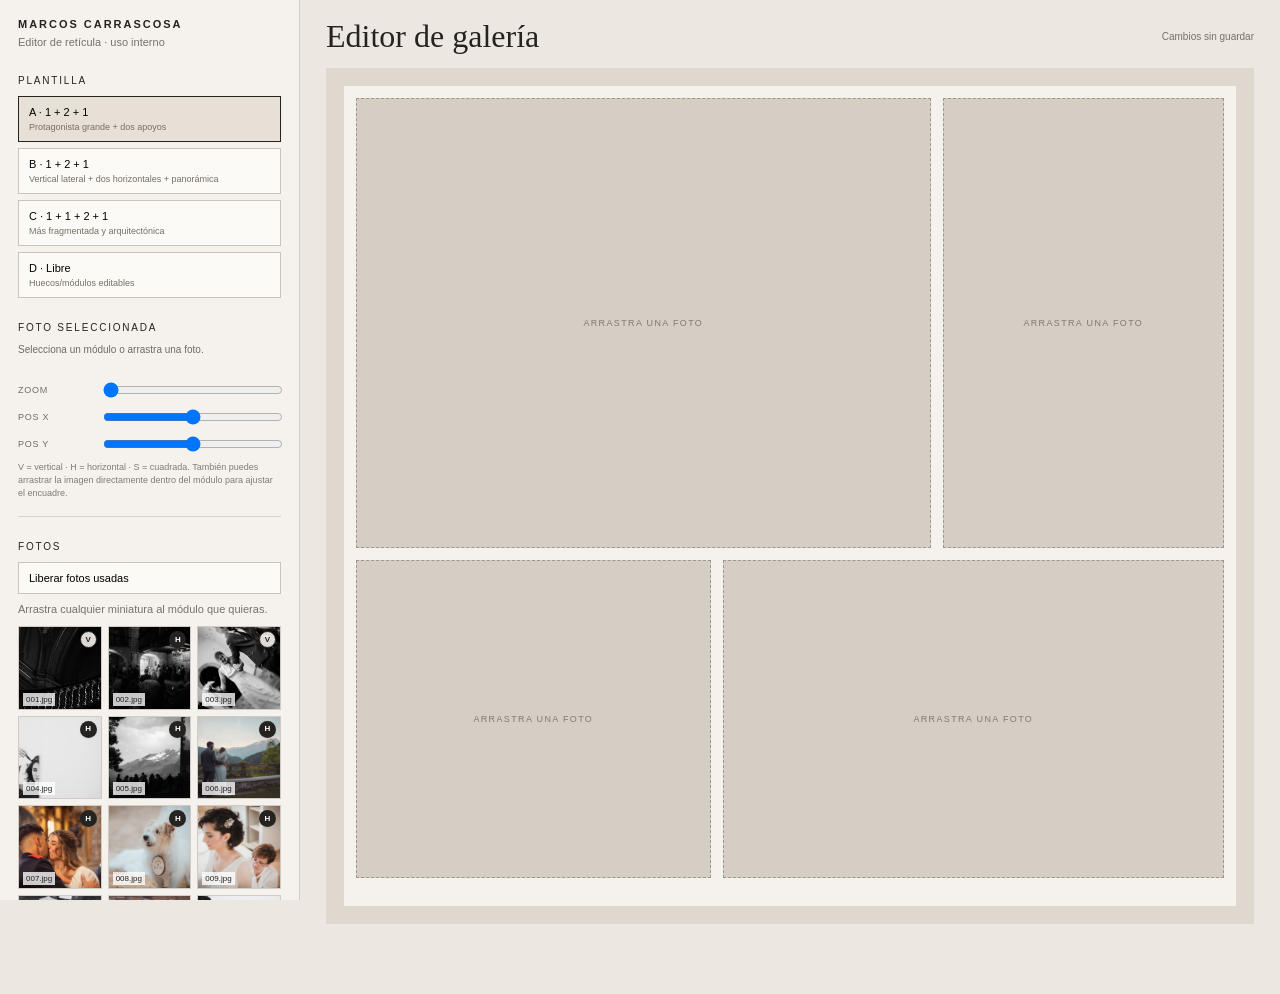
==== commit ccf48aca: "Corregir geometría de plantilla B" ====
--- a/editor.html
+++ b/editor.html
@@ -1 +1 @@
-<!DOCTYPE html><html lang="es"><head><meta charset="UTF-8"><meta name="viewport" content="width=device-width,initial-scale=1.0"><meta name="robots" content="noindex,nofollow"><title>Editor · Marcos Carrascosa</title><style>*{box-sizing:border-box}html,body{margin:0;min-height:100%;font-family:Arial,sans-serif;background:#ece8e1;color:#252320}button,input{font:inherit}button{cursor:pointer}.app{display:grid;grid-template-columns:300px minmax(0,1fr);min-height:100vh}.sidebar{padding:18px;border-right:1px solid #d2ccc2;background:#f5f2ed;position:sticky;top:0;height:100vh;overflow:auto}.brand{font-size:11px;letter-spacing:.18em;font-weight:700}.muted{color:#777168;font-size:11px;line-height:1.45}.section-title{font-size:10px;letter-spacing:.18em;text-transform:uppercase;margin:24px 0 10px}.templates{display:grid;gap:6px}.template{border:1px solid #cbc4ba;background:#fbfaf7;padding:9px 10px;text-align:left;font-size:11px}.template:hover{background:#eeeae3}.template.active{border-color:#252320;background:#e6e0d6}.template.saved::after{content:' ✓ GUARDADA';float:right;font-size:8px;letter-spacing:.08em;color:#777168}.template small{display:block;color:#776f66;margin-top:4px;font-size:9px}.tools{display:grid;gap:7px}.tools button,.actions button{border:1px solid #cbc4ba;background:#fbfaf7;padding:9px 10px;text-align:left;font-size:11px}.tools button:hover,.actions button:hover{background:#eeeae3}.divider{height:1px;background:#d8d2c9;margin:16px 0}.photos{display:grid;grid-template-columns:repeat(3,1fr);gap:6px}.photo-thumb{aspect-ratio:1/1;border:1px solid #d2cbc2;background:#ddd7cf;overflow:hidden;position:relative;cursor:grab}.photo-thumb img{width:100%;height:100%;object-fit:cover;display:block}.photo-thumb.used{opacity:.35}.photo-thumb span{position:absolute;left:4px;bottom:3px;background:rgba(255,255,255,.78);font-size:8px;padding:2px 3px}.orientation{position:absolute;right:4px;top:4px;min-width:17px;height:17px;border-radius:50%;display:grid;place-items:center;background:rgba(245,242,237,.9);font-size:8px;font-weight:700;line-height:1;box-shadow:0 1px 2px rgba(0,0,0,.08)}.orientation.h{background:#252320;color:#fff}.orientation.v{border:1px solid #252320}.orientation.s{border:1px solid #8f887e;color:#5d574f}.actions{display:grid;grid-template-columns:1fr 1fr;gap:7px}.primary{background:#252320!important;color:#fff!important;border-color:#252320!important}.danger{background:#eee4e0!important}.control-row{display:grid;grid-template-columns:75px 1fr;gap:8px;align-items:center;margin:7px 0}.control-row label{font-size:9px;letter-spacing:.08em;text-transform:uppercase;color:#70695f}.control-row input{width:100%}.selected-info{font-size:10px;line-height:1.45;color:#716a61;min-height:30px}.hint{font-size:9px;color:#817a71;line-height:1.45}main{padding:20px 26px 70px;min-width:0}.topbar{display:flex;align-items:center;justify-content:space-between;gap:15px;margin-bottom:16px}.topbar h1{font:400 32px/1 Georgia,serif;margin:0}.status{font-size:10px;color:#766f66}.stage-wrap{background:#ded8cf;padding:18px;overflow:auto}.stage{width:min(1500px,100%);margin:0 auto;background:#f5f2ed;padding:12px;min-height:820px}.canvas{position:relative;display:grid;grid-template-columns:repeat(12,1fr);grid-template-rows:repeat(12,minmax(42px,1fr));gap:12px;min-height:780px}.slot{position:relative;min-width:0;min-height:0;background:#d4cec5;border:1px dashed #9f978c;overflow:hidden}.slot.selected{outline:2px solid #252320;outline-offset:2px}.slot.empty::after{content:'ARRASTRA UNA FOTO';position:absolute;inset:0;display:grid;place-items:center;font-size:9px;letter-spacing:.15em;color:#817a71}.slot img{width:100%;height:100%;object-fit:cover;display:block;user-select:none;pointer-events:none}.slot-label{position:absolute;left:6px;top:5px;background:rgba(245,242,237,.82);padding:3px 4px;font-size:8px;z-index:2}.mobile-note{display:none}@media(max-width:900px){.app{grid-template-columns:250px 1fr}.stage{min-width:760px}.mobile-note{display:block}.topbar h1{font-size:25px}}</style></head><body><div class="app"><aside class="sidebar"><div class="brand">MARCOS CARRASCOSA</div><div class="muted" style="margin-top:5px">Editor de retícula · uso interno</div><div class="section-title">Plantilla</div><div class="templates"><button class="template active" data-template="a">A · 1 + 2 + 1 <small>Protagonista grande + dos apoyos</small></button><button class="template" data-template="b">B · 2 + 1 + 2 <small>Ritmo alterno y desplazado</small></button><button class="template" data-template="c">C · 1 + 1 + 2 + 1 <small>Más fragmentada y arquitectónica</small></button><button class="template" data-template="d">D · Libre <small>Huecos/módulos editables</small></button></div><div class="section-title">Foto seleccionada</div><div id="selectedInfo" class="selected-info">Selecciona un módulo o arrastra una foto.</div><div class="control-row"><label>Zoom</label><input id="zoom" type="range" min="1" max="2.8" step="0.01" value="1"></div><div class="control-row"><label>Pos X</label><input id="posX" type="range" min="0" max="100" step="1" value="50"></div><div class="control-row"><label>Pos Y</label><input id="posY" type="range" min="0" max="100" step="1" value="50"></div><div class="hint">V = vertical · H = horizontal · S = cuadrada. También puedes arrastrar la imagen directamente dentro del módulo para ajustar el encuadre.</div><div class="divider"></div><div class="section-title">Fotos</div><div class="tools"><button id="clearUsed">Liberar fotos usadas</button></div><div class="muted" style="margin:8px 0">Arrastra cualquier miniatura al módulo que quieras.</div><div id="photos" class="photos"></div><div class="divider"></div><div class="section-title">Proyecto</div><div class="actions"><button id="saveLocal" class="primary">Guardar proyecto</button><button id="loadLocal">Cargar</button><button id="exportJson" class="primary">Exportar JSON</button><button id="newProject" class="danger">Nuevo</button></div><p class="hint" style="margin-top:9px">Cada plantilla se conserva por separado. Puedes trabajar en A, cambiar a B, volver a A y continuar exactamente donde lo dejaste.</p></aside><main><div class="topbar"><h1>Editor de galería</h1><div id="status" class="status">Cambios sin guardar</div></div><div class="stage-wrap"><div class="stage"><div id="canvas" class="canvas"></div></div></div><p class="hint mobile-note">En pantalla pequeña puedes desplazar horizontalmente la retícula. El diseño se ha pensado principalmente para escritorio.</p></main></div><script>(function(){'use strict';const DIGITAL=Array.from({length:27},(_,i)=>`digital/${String(i+1).padStart(3,'0')}.jpg`),FILM=Array.from({length:10},(_,i)=>`film/${String(i+1).padStart(3,'0')}.jpg`),PHOTOS=[...DIGITAL,...FILM],templates={a:[['s1',1,1,8,7],['s2',9,1,4,7],['s3',1,8,5,5],['s4',6,8,7,5]],b:[['s1',1,1,4,7],['s2',5,1,8,5],['s3',5,6,4,7],['s4',9,6,4,7]],c:[['s1',1,1,4,5],['s2',5,1,4,5],['s3',9,1,4,8],['s4',1,6,8,7],['s5',9,9,4,4]],d:[['s1',1,1,5,5],['s2',7,1,6,4],['s3',1,7,4,6],['s4',6,6,7,6]]},STORAGE_KEY='marcosGalleryEditor';let state={template:'a',slots:{},selected:null,variants:{a:{slots:{}},b:{slots:{}},c:{slots:{}},d:{slots:{}}}},draggingPhoto=null;const canvas=document.getElementById('canvas'),photosEl=document.getElementById('photos'),selectedInfo=document.getElementById('selectedInfo'),statusEl=document.getElementById('status'),zoomEl=document.getElementById('zoom'),xEl=document.getElementById('posX'),yEl=document.getElementById('posY');function clone(o){return JSON.parse(JSON.stringify(o||{}))}function saveVariant(){state.variants[state.template]={slots:clone(state.slots)}}function loadVariant(t){state.template=t;state.slots=clone((state.variants[t]||{slots:{}}).slots);state.selected=null}function saved(t){return Object.keys((state.variants[t]||{slots:{}}).slots||{}).length>0}function status(t){statusEl.textContent=t}function buttons(){document.querySelectorAll('.template').forEach(b=>{b.classList.toggle('active',b.dataset.template===state.template);b.classList.toggle('saved',saved(b.dataset.template))})}function orientation(img){if(!img.naturalWidth||!img.naturalHeight)return's';const r=img.naturalWidth/img.naturalHeight;return r>1.05?'h':r<0.95?'v':'s'}function render(){canvas.innerHTML='';templates[state.template].forEach(def=>{const[id,col,row,w,h]=def,el=document.createElement('div');el.className='slot empty';el.dataset.slot=id;el.style.gridColumn=`${col}/span ${w}`;el.style.gridRow=`${row}/span ${h}`;const d=state.slots[id];if(d){el.classList.remove('empty');const img=document.createElement('img');img.src=d.src;img.style.objectPosition=`${d.x}% ${d.y}%`;img.style.transform=`scale(${d.zoom})`;el.appendChild(img);const lab=document.createElement('div');lab.className='slot-label';lab.textContent=d.src.split('/').pop();el.appendChild(lab)}if(state.selected===id)el.classList.add('selected');el.addEventListener('click',()=>select(id));el.addEventListener('dragover',e=>{e.preventDefault();el.style.background='#c8c1b7'});el.addEventListener('dragleave',()=>el.style.background='');el.addEventListener('drop',e=>{e.preventDefault();el.style.background='';if(draggingPhoto)assign(id,draggingPhoto)});el.addEventListener('pointerdown',e=>pan(e,id));canvas.appendChild(el)});renderPhotos()}function renderPhotos(){photosEl.innerHTML='';PHOTOS.forEach(src=>{const b=document.createElement('div');b.className='photo-thumb';if(Object.values(state.slots).some(s=>s.src===src))b.classList.add('used');b.draggable=true;const img=document.createElement('img');img.src=src;img.loading='lazy';b.appendChild(img);const badge=document.createElement('div');badge.className='orientation s';badge.textContent='…';b.appendChild(badge);const n=document.createElement('span');n.textContent=src.split('/').pop();b.appendChild(n);img.addEventListener('load',()=>{const k=orientation(img);badge.className=`orientation ${k}`;badge.textContent=k==='h'?'H':k==='v'?'V':'S'});b.addEventListener('dragstart',()=>draggingPhoto=src);b.addEventListener('dragend',()=>draggingPhoto=null);b.addEventListener('click',()=>state.selected&&assign(state.selected,src));photosEl.appendChild(b)})}function select(id){state.selected=id;controls();render()}function assign(id,src){state.slots[id]={src,zoom:1,x:50,y:50};state.selected=id;mark();controls();render()}function controls(){const d=state.selected?state.slots[state.selected]:null;if(!d){selectedInfo.textContent='Selecciona un módulo o arrastra una foto.';zoomEl.value=1;xEl.value=50;yEl.value=50;return}selectedInfo.textContent=`${state.selected} · ${d.src}`;zoomEl.value=d.zoom;xEl.value=d.x;yEl.value=d.y}function mark(){status('Cambios sin guardar')}function bind(el,key){el.addEventListener('input',()=>{if(!state.selected||!state.slots[state.selected])return;state.slots[state.selected][key]=Number(el.value);mark();render()})}bind(zoomEl,'zoom');bind(xEl,'x');bind(yEl,'y');function pan(e,id){if(!state.slots[id]||e.button!==0)return;state.selected=id;controls();const slot=e.currentTarget,d=state.slots[id],sx=e.clientX,sy=e.clientY,px=d.x,py=d.y;function move(ev){const r=slot.getBoundingClientRect();d.x=Math.max(0,Math.min(100,px-(ev.clientX-sx)/r.width*100));d.y=Math.max(0,Math.min(100,py-(ev.clientY-sy)/r.height*100));xEl.value=Math.round(d.x);yEl.value=Math.round(d.y);mark();render()}function up(){removeEventListener('pointermove',move);removeEventListener('pointerup',up)}addEventListener('pointermove',move);addEventListener('pointerup',up);e.preventDefault()}document.querySelectorAll('.template').forEach(b=>b.addEventListener('click',()=>{const next=b.dataset.template;if(next===state.template)return;saveVariant();loadVariant(next);buttons();status(saved(next)?`Cargada plantilla ${next.toUpperCase()}`:`Plantilla ${next.toUpperCase()} nueva`);controls();render()}));document.getElementById('clearUsed').addEventListener('click',()=>{state.slots={};state.selected=null;mark();render()});document.getElementById('saveLocal').addEventListener('click',()=>{saveVariant();localStorage.setItem(STORAGE_KEY,JSON.stringify({version:2,template:state.template,variants:state.variants}));buttons();status('Proyecto guardado · todas las plantillas')});document.getElementById('loadLocal').addEventListener('click',()=>{try{const d=JSON.parse(localStorage.getItem(STORAGE_KEY));if(!d)throw 0;if(d.version===2&&d.variants){state.variants={a:{slots:{}},b:{slots:{}},c:{slots:{}},d:{slots:{}},...d.variants};loadVariant(d.template||'a')}else{state={template:d.template||'a',slots:d.slots||{},selected:null,variants:{a:{slots:{}},b:{slots:{}},c:{slots:{}},d:{slots:{}}}};saveVariant()}buttons();status('Proyecto cargado');render()}catch(e){status('No hay proyecto guardado')}});document.getElementById('exportJson').addEventListener('click',()=>{saveVariant();const blob=new Blob([JSON.stringify({version:2,generated:new Date().toISOString(),template:state.template,variants:state.variants},null,2)],{type:'application/json'}),a=document.createElement('a');a.href=URL.createObjectURL(blob);a.download='gallery-config.json';a.click();URL.revokeObjectURL(a.href);status('JSON exportado · todas las plantillas')});document.getElementById('newProject').addEventListener('click',()=>{if(confirm('¿Crear un proyecto nuevo?')){state={template:'a',slots:{},selected:null,variants:{a:{slots:{}},b:{slots:{}},c:{slots:{}},d:{slots:{}}}};buttons();status('Proyecto nuevo');render()}});saveVariant();buttons();render()})();</script></body></html>+<!DOCTYPE html><html lang="es"><head><meta charset="UTF-8"><meta name="viewport" content="width=device-width,initial-scale=1.0"><meta name="robots" content="noindex,nofollow"><title>Editor · Marcos Carrascosa</title><style>*{box-sizing:border-box}html,body{margin:0;min-height:100%;font-family:Arial,sans-serif;background:#ece8e1;color:#252320}button,input{font:inherit}button{cursor:pointer}.app{display:grid;grid-template-columns:300px minmax(0,1fr);min-height:100vh}.sidebar{padding:18px;border-right:1px solid #d2ccc2;background:#f5f2ed;position:sticky;top:0;height:100vh;overflow:auto}.brand{font-size:11px;letter-spacing:.18em;font-weight:700}.muted{color:#777168;font-size:11px;line-height:1.45}.section-title{font-size:10px;letter-spacing:.18em;text-transform:uppercase;margin:24px 0 10px}.templates{display:grid;gap:6px}.template{border:1px solid #cbc4ba;background:#fbfaf7;padding:9px 10px;text-align:left;font-size:11px}.template:hover{background:#eeeae3}.template.active{border-color:#252320;background:#e6e0d6}.template.saved::after{content:' ✓ GUARDADA';float:right;font-size:8px;letter-spacing:.08em;color:#777168}.template small{display:block;color:#776f66;margin-top:4px;font-size:9px}.tools{display:grid;gap:7px}.tools button,.actions button{border:1px solid #cbc4ba;background:#fbfaf7;padding:9px 10px;text-align:left;font-size:11px}.tools button:hover,.actions button:hover{background:#eeeae3}.divider{height:1px;background:#d8d2c9;margin:16px 0}.photos{display:grid;grid-template-columns:repeat(3,1fr);gap:6px}.photo-thumb{aspect-ratio:1/1;border:1px solid #d2cbc2;background:#ddd7cf;overflow:hidden;position:relative;cursor:grab}.photo-thumb img{width:100%;height:100%;object-fit:cover;display:block}.photo-thumb.used{opacity:.35}.photo-thumb span{position:absolute;left:4px;bottom:3px;background:rgba(255,255,255,.78);font-size:8px;padding:2px 3px}.orientation{position:absolute;right:4px;top:4px;min-width:17px;height:17px;border-radius:50%;display:grid;place-items:center;background:rgba(245,242,237,.9);font-size:8px;font-weight:700;line-height:1;box-shadow:0 1px 2px rgba(0,0,0,.08)}.orientation.h{background:#252320;color:#fff}.orientation.v{border:1px solid #252320}.orientation.s{border:1px solid #8f887e;color:#5d574f}.actions{display:grid;grid-template-columns:1fr 1fr;gap:7px}.primary{background:#252320!important;color:#fff!important;border-color:#252320!important}.danger{background:#eee4e0!important}.control-row{display:grid;grid-template-columns:75px 1fr;gap:8px;align-items:center;margin:7px 0}.control-row label{font-size:9px;letter-spacing:.08em;text-transform:uppercase;color:#70695f}.control-row input{width:100%}.selected-info{font-size:10px;line-height:1.45;color:#716a61;min-height:30px}.hint{font-size:9px;color:#817a71;line-height:1.45}main{padding:20px 26px 70px;min-width:0}.topbar{display:flex;align-items:center;justify-content:space-between;gap:15px;margin-bottom:16px}.topbar h1{font:400 32px/1 Georgia,serif;margin:0}.status{font-size:10px;color:#766f66}.stage-wrap{background:#ded8cf;padding:18px;overflow:auto}.stage{width:min(1500px,100%);margin:0 auto;background:#f5f2ed;padding:12px;min-height:820px}.canvas{position:relative;display:grid;grid-template-columns:repeat(12,1fr);grid-template-rows:repeat(12,minmax(42px,1fr));gap:12px;min-height:780px}.slot{position:relative;min-width:0;min-height:0;background:#d4cec5;border:1px dashed #9f978c;overflow:hidden}.slot.selected{outline:2px solid #252320;outline-offset:2px}.slot.empty::after{content:'ARRASTRA UNA FOTO';position:absolute;inset:0;display:grid;place-items:center;font-size:9px;letter-spacing:.15em;color:#817a71}.slot img{width:100%;height:100%;object-fit:cover;display:block;user-select:none;pointer-events:none}.slot-label{position:absolute;left:6px;top:5px;background:rgba(245,242,237,.82);padding:3px 4px;font-size:8px;z-index:2}.mobile-note{display:none}@media(max-width:900px){.app{grid-template-columns:250px 1fr}.stage{min-width:760px}.mobile-note{display:block}.topbar h1{font-size:25px}}</style></head><body><div class="app"><aside class="sidebar"><div class="brand">MARCOS CARRASCOSA</div><div class="muted" style="margin-top:5px">Editor de retícula · uso interno</div><div class="section-title">Plantilla</div><div class="templates"><button class="template active" data-template="a">A · 1 + 2 + 1 <small>Protagonista grande + dos apoyos</small></button><button class="template" data-template="b">B · 1 + 2 + 1 <small>Vertical lateral + dos horizontales + panorámica</small></button><button class="template" data-template="c">C · 1 + 1 + 2 + 1 <small>Más fragmentada y arquitectónica</small></button><button class="template" data-template="d">D · Libre <small>Huecos/módulos editables</small></button></div><div class="section-title">Foto seleccionada</div><div id="selectedInfo" class="selected-info">Selecciona un módulo o arrastra una foto.</div><div class="control-row"><label>Zoom</label><input id="zoom" type="range" min="1" max="2.8" step="0.01" value="1"></div><div class="control-row"><label>Pos X</label><input id="posX" type="range" min="0" max="100" step="1" value="50"></div><div class="control-row"><label>Pos Y</label><input id="posY" type="range" min="0" max="100" step="1" value="50"></div><div class="hint">V = vertical · H = horizontal · S = cuadrada. También puedes arrastrar la imagen directamente dentro del módulo para ajustar el encuadre.</div><div class="divider"></div><div class="section-title">Fotos</div><div class="tools"><button id="clearUsed">Liberar fotos usadas</button></div><div class="muted" style="margin:8px 0">Arrastra cualquier miniatura al módulo que quieras.</div><div id="photos" class="photos"></div><div class="divider"></div><div class="section-title">Proyecto</div><div class="actions"><button id="saveLocal" class="primary">Guardar proyecto</button><button id="loadLocal">Cargar</button><button id="exportJson" class="primary">Exportar JSON</button><button id="newProject" class="danger">Nuevo</button></div><p class="hint" style="margin-top:9px">Cada plantilla se conserva por separado. Puedes trabajar en A, cambiar a B, volver a A y continuar exactamente donde lo dejaste.</p></aside><main><div class="topbar"><h1>Editor de galería</h1><div id="status" class="status">Cambios sin guardar</div></div><div class="stage-wrap"><div class="stage"><div id="canvas" class="canvas"></div></div></div><p class="hint mobile-note">En pantalla pequeña puedes desplazar horizontalmente la retícula. El diseño se ha pensado principalmente para escritorio.</p></main></div><script>(function(){'use strict';const DIGITAL=Array.from({length:27},(_,i)=>`digital/${String(i+1).padStart(3,'0')}.jpg`),FILM=Array.from({length:10},(_,i)=>`film/${String(i+1).padStart(3,'0')}.jpg`),PHOTOS=[...DIGITAL,...FILM],templates={a:[['s1',1,1,8,7],['s2',9,1,4,7],['s3',1,8,5,5],['s4',6,8,7,5]],b:[['s1',1,1,4,12],['s2',5,1,4,4],['s3',9,1,4,4],['s4',5,5,8,8]],c:[['s1',1,1,4,5],['s2',5,1,4,5],['s3',9,1,4,8],['s4',1,6,8,7],['s5',9,9,4,4]],d:[['s1',1,1,5,5],['s2',7,1,6,4],['s3',1,7,4,6],['s4',6,6,7,6]]},STORAGE_KEY='marcosGalleryEditor';let state={template:'a',slots:{},selected:null,variants:{a:{slots:{}},b:{slots:{}},c:{slots:{}},d:{slots:{}}}},draggingPhoto=null;const canvas=document.getElementById('canvas'),photosEl=document.getElementById('photos'),selectedInfo=document.getElementById('selectedInfo'),statusEl=document.getElementById('status'),zoomEl=document.getElementById('zoom'),xEl=document.getElementById('posX'),yEl=document.getElementById('posY');function clone(o){return JSON.parse(JSON.stringify(o||{}))}function saveVariant(){state.variants[state.template]={slots:clone(state.slots)}}function loadVariant(t){state.template=t;state.slots=clone((state.variants[t]||{slots:{}}).slots);state.selected=null}function saved(t){return Object.keys((state.variants[t]||{slots:{}}).slots||{}).length>0}function status(t){statusEl.textContent=t}function buttons(){document.querySelectorAll('.template').forEach(b=>{b.classList.toggle('active',b.dataset.template===state.template);b.classList.toggle('saved',saved(b.dataset.template))})}function orientation(img){if(!img.naturalWidth||!img.naturalHeight)return's';const r=img.naturalWidth/img.naturalHeight;return r>1.05?'h':r<0.95?'v':'s'}function render(){canvas.innerHTML='';templates[state.template].forEach(def=>{const[id,col,row,w,h]=def,el=document.createElement('div');el.className='slot empty';el.dataset.slot=id;el.style.gridColumn=`${col}/span ${w}`;el.style.gridRow=`${row}/span ${h}`;const d=state.slots[id];if(d){el.classList.remove('empty');const img=document.createElement('img');img.src=d.src;img.style.objectPosition=`${d.x}% ${d.y}%`;img.style.transform=`scale(${d.zoom})`;el.appendChild(img);const lab=document.createElement('div');lab.className='slot-label';lab.textContent=d.src.split('/').pop();el.appendChild(lab)}if(state.selected===id)el.classList.add('selected');el.addEventListener('click',()=>select(id));el.addEventListener('dragover',e=>{e.preventDefault();el.style.background='#c8c1b7'});el.addEventListener('dragleave',()=>el.style.background='');el.addEventListener('drop',e=>{e.preventDefault();el.style.background='';if(draggingPhoto)assign(id,draggingPhoto)});el.addEventListener('pointerdown',e=>pan(e,id));canvas.appendChild(el)});renderPhotos()}function renderPhotos(){photosEl.innerHTML='';PHOTOS.forEach(src=>{const b=document.createElement('div');b.className='photo-thumb';if(Object.values(state.slots).some(s=>s.src===src))b.classList.add('used');b.draggable=true;const img=document.createElement('img');img.src=src;img.loading='lazy';b.appendChild(img);const badge=document.createElement('div');badge.className='orientation s';badge.textContent='…';b.appendChild(badge);const n=document.createElement('span');n.textContent=src.split('/').pop();b.appendChild(n);img.addEventListener('load',()=>{const k=orientation(img);badge.className=`orientation ${k}`;badge.textContent=k==='h'?'H':k==='v'?'V':'S'});b.addEventListener('dragstart',()=>draggingPhoto=src);b.addEventListener('dragend',()=>draggingPhoto=null);b.addEventListener('click',()=>state.selected&&assign(state.selected,src));photosEl.appendChild(b)})}function select(id){state.selected=id;controls();render()}function assign(id,src){state.slots[id]={src,zoom:1,x:50,y:50};state.selected=id;mark();controls();render()}function controls(){const d=state.selected?state.slots[state.selected]:null;if(!d){selectedInfo.textContent='Selecciona un módulo o arrastra una foto.';zoomEl.value=1;xEl.value=50;yEl.value=50;return}selectedInfo.textContent=`${state.selected} · ${d.src}`;zoomEl.value=d.zoom;xEl.value=d.x;yEl.value=d.y}function mark(){status('Cambios sin guardar')}function bind(el,key){el.addEventListener('input',()=>{if(!state.selected||!state.slots[state.selected])return;state.slots[state.selected][key]=Number(el.value);mark();render()})}bind(zoomEl,'zoom');bind(xEl,'x');bind(yEl,'y');function pan(e,id){if(!state.slots[id]||e.button!==0)return;state.selected=id;controls();const slot=e.currentTarget,d=state.slots[id],sx=e.clientX,sy=e.clientY,px=d.x,py=d.y;function move(ev){const r=slot.getBoundingClientRect();d.x=Math.max(0,Math.min(100,px-(ev.clientX-sx)/r.width*100));d.y=Math.max(0,Math.min(100,py-(ev.clientY-sy)/r.height*100));xEl.value=Math.round(d.x);yEl.value=Math.round(d.y);mark();render()}function up(){removeEventListener('pointermove',move);removeEventListener('pointerup',up)}addEventListener('pointermove',move);addEventListener('pointerup',up);e.preventDefault()}document.querySelectorAll('.template').forEach(b=>b.addEventListener('click',()=>{const next=b.dataset.template;if(next===state.template)return;saveVariant();loadVariant(next);buttons();status(saved(next)?`Cargada plantilla ${next.toUpperCase()}`:`Plantilla ${next.toUpperCase()} nueva`);controls();render()}));document.getElementById('clearUsed').addEventListener('click',()=>{state.slots={};state.selected=null;mark();render()});document.getElementById('saveLocal').addEventListener('click',()=>{saveVariant();localStorage.setItem(STORAGE_KEY,JSON.stringify({version:2,template:state.template,variants:state.variants}));buttons();status('Proyecto guardado · todas las plantillas')});document.getElementById('loadLocal').addEventListener('click',()=>{try{const d=JSON.parse(localStorage.getItem(STORAGE_KEY));if(!d)throw 0;if(d.version===2&&d.variants){state.variants={a:{slots:{}},b:{slots:{}},c:{slots:{}},d:{slots:{}},...d.variants};loadVariant(d.template||'a')}else{state={template:d.template||'a',slots:d.slots||{},selected:null,variants:{a:{slots:{}},b:{slots:{}},c:{slots:{}},d:{slots:{}}}};saveVariant()}buttons();status('Proyecto cargado');render()}catch(e){status('No hay proyecto guardado')}});document.getElementById('exportJson').addEventListener('click',()=>{saveVariant();const blob=new Blob([JSON.stringify({version:2,generated:new Date().toISOString(),template:state.template,variants:state.variants},null,2)],{type:'application/json'});const a=document.createElement('a');a.href=URL.createObjectURL(blob);a.download='gallery-config.json';a.click();URL.revokeObjectURL(a.href);status('JSON exportado · todas las plantillas')});document.getElementById('newProject').addEventListener('click',()=>{if(confirm('¿Crear un proyecto nuevo?')){state={template:'a',slots:{},selected:null,variants:{a:{slots:{}},b:{slots:{}},c:{slots:{}},d:{slots:{}}}};buttons();status('Proyecto nuevo');render()}});saveVariant();buttons();render()})();</script></body></html>
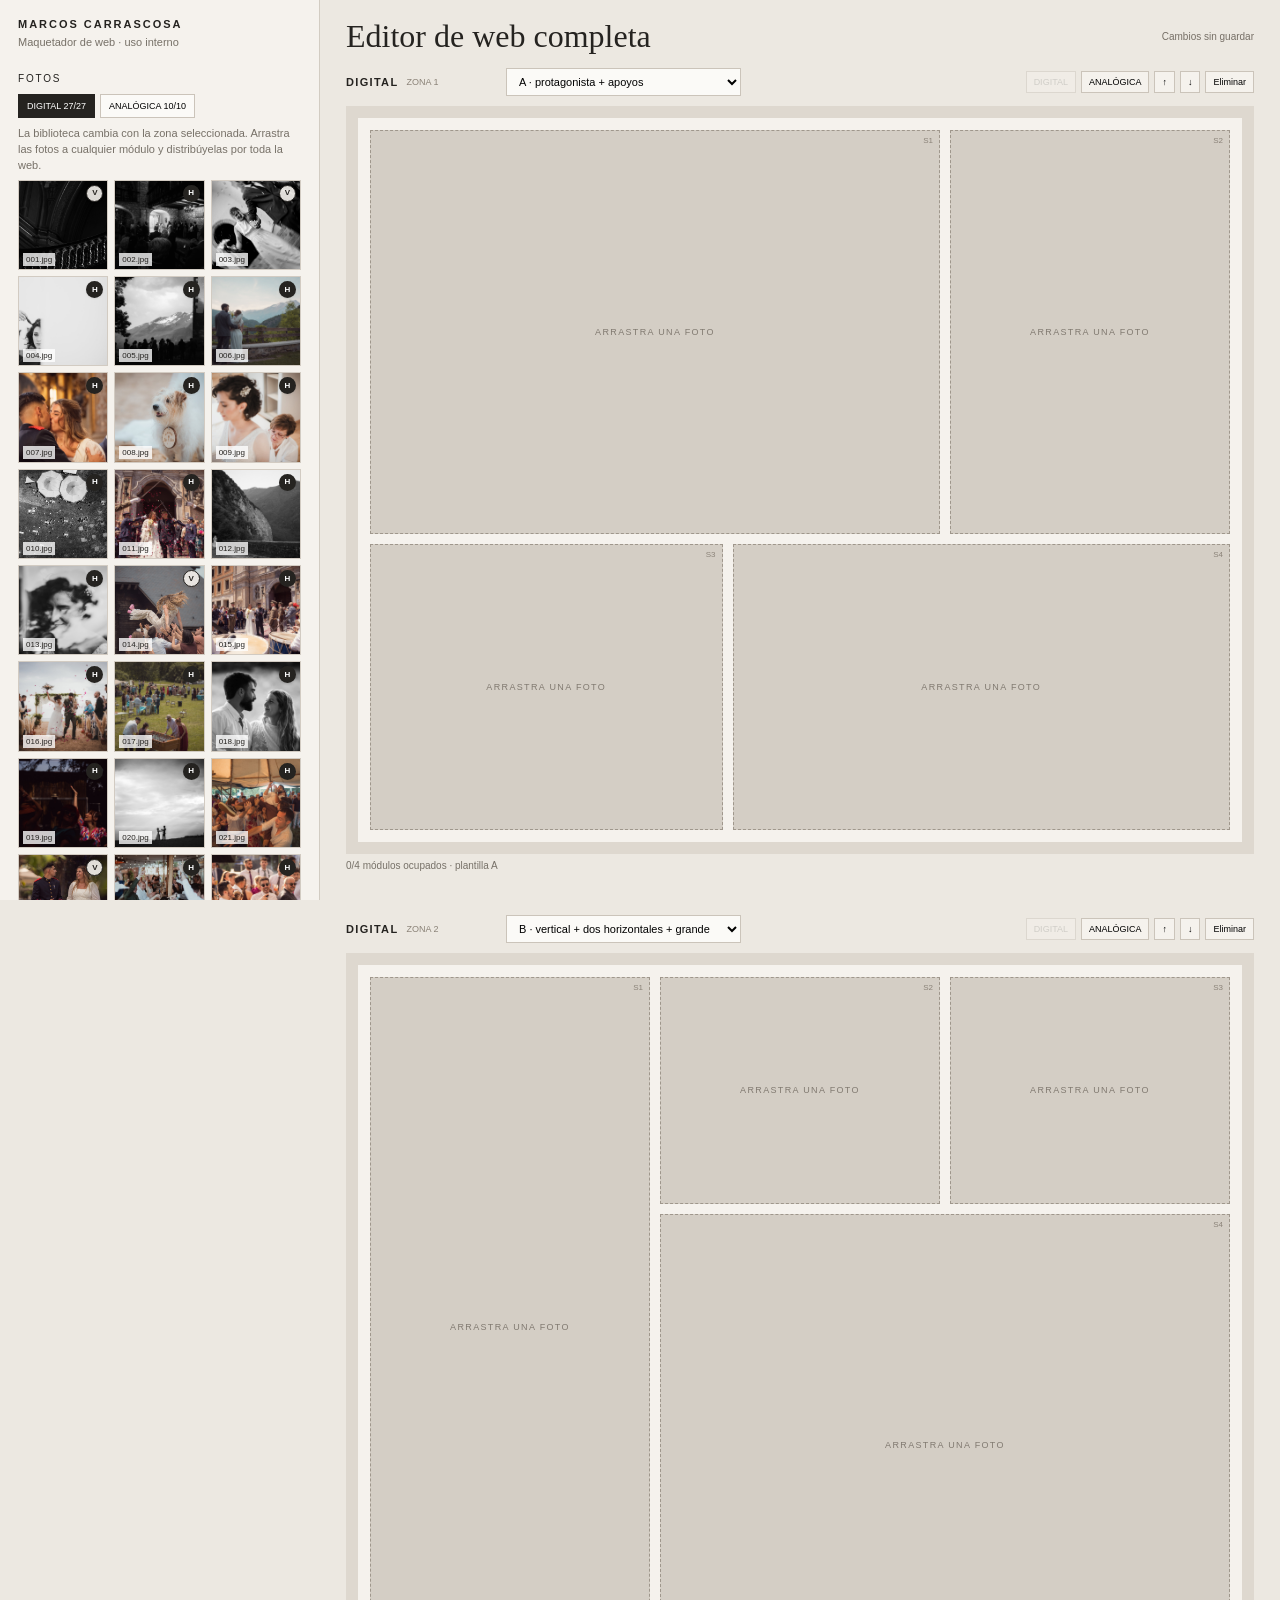
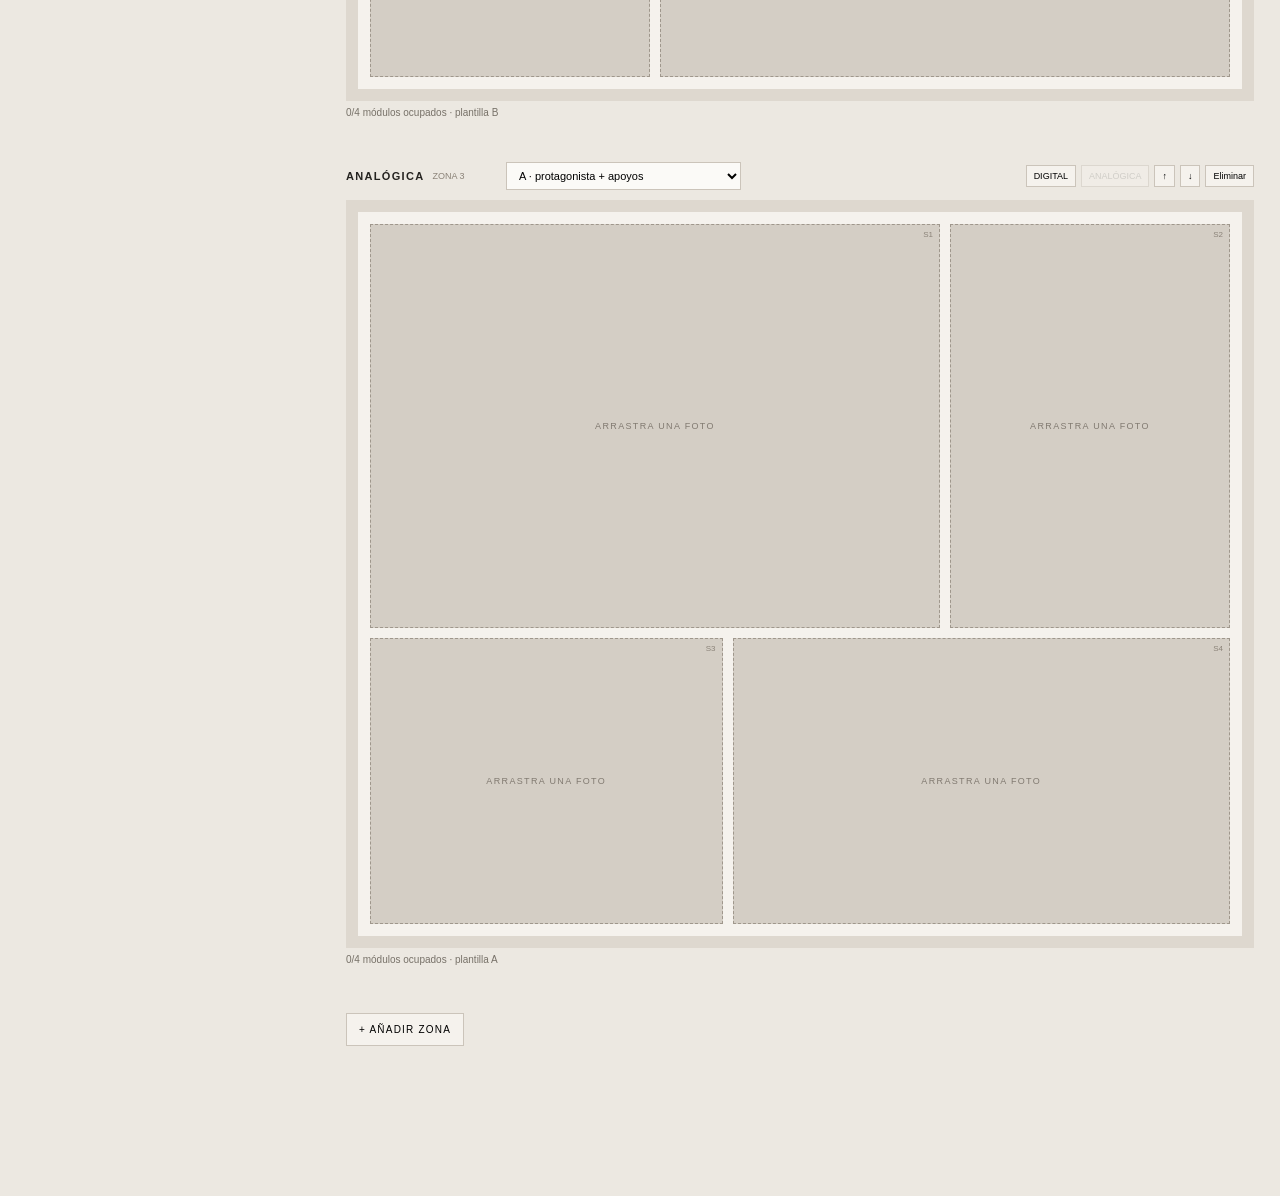
==== commit 457044c9: "Convertir editor en maquetador de web completa por zonas" ====
--- a/editor.html
+++ b/editor.html
@@ -1 +1,115 @@
-<!DOCTYPE html><html lang="es"><head><meta charset="UTF-8"><meta name="viewport" content="width=device-width,initial-scale=1.0"><meta name="robots" content="noindex,nofollow"><title>Editor · Marcos Carrascosa</title><style>*{box-sizing:border-box}html,body{margin:0;min-height:100%;font-family:Arial,sans-serif;background:#ece8e1;color:#252320}button,input{font:inherit}button{cursor:pointer}.app{display:grid;grid-template-columns:300px minmax(0,1fr);min-height:100vh}.sidebar{padding:18px;border-right:1px solid #d2ccc2;background:#f5f2ed;position:sticky;top:0;height:100vh;overflow:auto}.brand{font-size:11px;letter-spacing:.18em;font-weight:700}.muted{color:#777168;font-size:11px;line-height:1.45}.section-title{font-size:10px;letter-spacing:.18em;text-transform:uppercase;margin:24px 0 10px}.templates{display:grid;gap:6px}.template{border:1px solid #cbc4ba;background:#fbfaf7;padding:9px 10px;text-align:left;font-size:11px}.template:hover{background:#eeeae3}.template.active{border-color:#252320;background:#e6e0d6}.template.saved::after{content:' ✓ GUARDADA';float:right;font-size:8px;letter-spacing:.08em;color:#777168}.template small{display:block;color:#776f66;margin-top:4px;font-size:9px}.tools{display:grid;gap:7px}.tools button,.actions button{border:1px solid #cbc4ba;background:#fbfaf7;padding:9px 10px;text-align:left;font-size:11px}.tools button:hover,.actions button:hover{background:#eeeae3}.divider{height:1px;background:#d8d2c9;margin:16px 0}.photos{display:grid;grid-template-columns:repeat(3,1fr);gap:6px}.photo-thumb{aspect-ratio:1/1;border:1px solid #d2cbc2;background:#ddd7cf;overflow:hidden;position:relative;cursor:grab}.photo-thumb img{width:100%;height:100%;object-fit:cover;display:block}.photo-thumb.used{opacity:.35}.photo-thumb span{position:absolute;left:4px;bottom:3px;background:rgba(255,255,255,.78);font-size:8px;padding:2px 3px}.orientation{position:absolute;right:4px;top:4px;min-width:17px;height:17px;border-radius:50%;display:grid;place-items:center;background:rgba(245,242,237,.9);font-size:8px;font-weight:700;line-height:1;box-shadow:0 1px 2px rgba(0,0,0,.08)}.orientation.h{background:#252320;color:#fff}.orientation.v{border:1px solid #252320}.orientation.s{border:1px solid #8f887e;color:#5d574f}.actions{display:grid;grid-template-columns:1fr 1fr;gap:7px}.primary{background:#252320!important;color:#fff!important;border-color:#252320!important}.danger{background:#eee4e0!important}.control-row{display:grid;grid-template-columns:75px 1fr;gap:8px;align-items:center;margin:7px 0}.control-row label{font-size:9px;letter-spacing:.08em;text-transform:uppercase;color:#70695f}.control-row input{width:100%}.selected-info{font-size:10px;line-height:1.45;color:#716a61;min-height:30px}.hint{font-size:9px;color:#817a71;line-height:1.45}main{padding:20px 26px 70px;min-width:0}.topbar{display:flex;align-items:center;justify-content:space-between;gap:15px;margin-bottom:16px}.topbar h1{font:400 32px/1 Georgia,serif;margin:0}.status{font-size:10px;color:#766f66}.stage-wrap{background:#ded8cf;padding:18px;overflow:auto}.stage{width:min(1500px,100%);margin:0 auto;background:#f5f2ed;padding:12px;min-height:820px}.canvas{position:relative;display:grid;grid-template-columns:repeat(12,1fr);grid-template-rows:repeat(12,minmax(42px,1fr));gap:12px;min-height:780px}.slot{position:relative;min-width:0;min-height:0;background:#d4cec5;border:1px dashed #9f978c;overflow:hidden}.slot.selected{outline:2px solid #252320;outline-offset:2px}.slot.empty::after{content:'ARRASTRA UNA FOTO';position:absolute;inset:0;display:grid;place-items:center;font-size:9px;letter-spacing:.15em;color:#817a71}.slot img{width:100%;height:100%;object-fit:cover;display:block;user-select:none;pointer-events:none}.slot-label{position:absolute;left:6px;top:5px;background:rgba(245,242,237,.82);padding:3px 4px;font-size:8px;z-index:2}.mobile-note{display:none}@media(max-width:900px){.app{grid-template-columns:250px 1fr}.stage{min-width:760px}.mobile-note{display:block}.topbar h1{font-size:25px}}</style></head><body><div class="app"><aside class="sidebar"><div class="brand">MARCOS CARRASCOSA</div><div class="muted" style="margin-top:5px">Editor de retícula · uso interno</div><div class="section-title">Plantilla</div><div class="templates"><button class="template active" data-template="a">A · 1 + 2 + 1 <small>Protagonista grande + dos apoyos</small></button><button class="template" data-template="b">B · 1 + 2 + 1 <small>Vertical lateral + dos horizontales + panorámica</small></button><button class="template" data-template="c">C · 1 + 1 + 2 + 1 <small>Más fragmentada y arquitectónica</small></button><button class="template" data-template="d">D · Libre <small>Huecos/módulos editables</small></button></div><div class="section-title">Foto seleccionada</div><div id="selectedInfo" class="selected-info">Selecciona un módulo o arrastra una foto.</div><div class="control-row"><label>Zoom</label><input id="zoom" type="range" min="1" max="2.8" step="0.01" value="1"></div><div class="control-row"><label>Pos X</label><input id="posX" type="range" min="0" max="100" step="1" value="50"></div><div class="control-row"><label>Pos Y</label><input id="posY" type="range" min="0" max="100" step="1" value="50"></div><div class="hint">V = vertical · H = horizontal · S = cuadrada. También puedes arrastrar la imagen directamente dentro del módulo para ajustar el encuadre.</div><div class="divider"></div><div class="section-title">Fotos</div><div class="tools"><button id="clearUsed">Liberar fotos usadas</button></div><div class="muted" style="margin:8px 0">Arrastra cualquier miniatura al módulo que quieras.</div><div id="photos" class="photos"></div><div class="divider"></div><div class="section-title">Proyecto</div><div class="actions"><button id="saveLocal" class="primary">Guardar proyecto</button><button id="loadLocal">Cargar</button><button id="exportJson" class="primary">Exportar JSON</button><button id="newProject" class="danger">Nuevo</button></div><p class="hint" style="margin-top:9px">Cada plantilla se conserva por separado. Puedes trabajar en A, cambiar a B, volver a A y continuar exactamente donde lo dejaste.</p></aside><main><div class="topbar"><h1>Editor de galería</h1><div id="status" class="status">Cambios sin guardar</div></div><div class="stage-wrap"><div class="stage"><div id="canvas" class="canvas"></div></div></div><p class="hint mobile-note">En pantalla pequeña puedes desplazar horizontalmente la retícula. El diseño se ha pensado principalmente para escritorio.</p></main></div><script>(function(){'use strict';const DIGITAL=Array.from({length:27},(_,i)=>`digital/${String(i+1).padStart(3,'0')}.jpg`),FILM=Array.from({length:10},(_,i)=>`film/${String(i+1).padStart(3,'0')}.jpg`),PHOTOS=[...DIGITAL,...FILM],templates={a:[['s1',1,1,8,7],['s2',9,1,4,7],['s3',1,8,5,5],['s4',6,8,7,5]],b:[['s1',1,1,4,12],['s2',5,1,4,4],['s3',9,1,4,4],['s4',5,5,8,8]],c:[['s1',1,1,4,5],['s2',5,1,4,5],['s3',9,1,4,8],['s4',1,6,8,7],['s5',9,9,4,4]],d:[['s1',1,1,5,5],['s2',7,1,6,4],['s3',1,7,4,6],['s4',6,6,7,6]]},STORAGE_KEY='marcosGalleryEditor';let state={template:'a',slots:{},selected:null,variants:{a:{slots:{}},b:{slots:{}},c:{slots:{}},d:{slots:{}}}},draggingPhoto=null;const canvas=document.getElementById('canvas'),photosEl=document.getElementById('photos'),selectedInfo=document.getElementById('selectedInfo'),statusEl=document.getElementById('status'),zoomEl=document.getElementById('zoom'),xEl=document.getElementById('posX'),yEl=document.getElementById('posY');function clone(o){return JSON.parse(JSON.stringify(o||{}))}function saveVariant(){state.variants[state.template]={slots:clone(state.slots)}}function loadVariant(t){state.template=t;state.slots=clone((state.variants[t]||{slots:{}}).slots);state.selected=null}function saved(t){return Object.keys((state.variants[t]||{slots:{}}).slots||{}).length>0}function status(t){statusEl.textContent=t}function buttons(){document.querySelectorAll('.template').forEach(b=>{b.classList.toggle('active',b.dataset.template===state.template);b.classList.toggle('saved',saved(b.dataset.template))})}function orientation(img){if(!img.naturalWidth||!img.naturalHeight)return's';const r=img.naturalWidth/img.naturalHeight;return r>1.05?'h':r<0.95?'v':'s'}function render(){canvas.innerHTML='';templates[state.template].forEach(def=>{const[id,col,row,w,h]=def,el=document.createElement('div');el.className='slot empty';el.dataset.slot=id;el.style.gridColumn=`${col}/span ${w}`;el.style.gridRow=`${row}/span ${h}`;const d=state.slots[id];if(d){el.classList.remove('empty');const img=document.createElement('img');img.src=d.src;img.style.objectPosition=`${d.x}% ${d.y}%`;img.style.transform=`scale(${d.zoom})`;el.appendChild(img);const lab=document.createElement('div');lab.className='slot-label';lab.textContent=d.src.split('/').pop();el.appendChild(lab)}if(state.selected===id)el.classList.add('selected');el.addEventListener('click',()=>select(id));el.addEventListener('dragover',e=>{e.preventDefault();el.style.background='#c8c1b7'});el.addEventListener('dragleave',()=>el.style.background='');el.addEventListener('drop',e=>{e.preventDefault();el.style.background='';if(draggingPhoto)assign(id,draggingPhoto)});el.addEventListener('pointerdown',e=>pan(e,id));canvas.appendChild(el)});renderPhotos()}function renderPhotos(){photosEl.innerHTML='';PHOTOS.forEach(src=>{const b=document.createElement('div');b.className='photo-thumb';if(Object.values(state.slots).some(s=>s.src===src))b.classList.add('used');b.draggable=true;const img=document.createElement('img');img.src=src;img.loading='lazy';b.appendChild(img);const badge=document.createElement('div');badge.className='orientation s';badge.textContent='…';b.appendChild(badge);const n=document.createElement('span');n.textContent=src.split('/').pop();b.appendChild(n);img.addEventListener('load',()=>{const k=orientation(img);badge.className=`orientation ${k}`;badge.textContent=k==='h'?'H':k==='v'?'V':'S'});b.addEventListener('dragstart',()=>draggingPhoto=src);b.addEventListener('dragend',()=>draggingPhoto=null);b.addEventListener('click',()=>state.selected&&assign(state.selected,src));photosEl.appendChild(b)})}function select(id){state.selected=id;controls();render()}function assign(id,src){state.slots[id]={src,zoom:1,x:50,y:50};state.selected=id;mark();controls();render()}function controls(){const d=state.selected?state.slots[state.selected]:null;if(!d){selectedInfo.textContent='Selecciona un módulo o arrastra una foto.';zoomEl.value=1;xEl.value=50;yEl.value=50;return}selectedInfo.textContent=`${state.selected} · ${d.src}`;zoomEl.value=d.zoom;xEl.value=d.x;yEl.value=d.y}function mark(){status('Cambios sin guardar')}function bind(el,key){el.addEventListener('input',()=>{if(!state.selected||!state.slots[state.selected])return;state.slots[state.selected][key]=Number(el.value);mark();render()})}bind(zoomEl,'zoom');bind(xEl,'x');bind(yEl,'y');function pan(e,id){if(!state.slots[id]||e.button!==0)return;state.selected=id;controls();const slot=e.currentTarget,d=state.slots[id],sx=e.clientX,sy=e.clientY,px=d.x,py=d.y;function move(ev){const r=slot.getBoundingClientRect();d.x=Math.max(0,Math.min(100,px-(ev.clientX-sx)/r.width*100));d.y=Math.max(0,Math.min(100,py-(ev.clientY-sy)/r.height*100));xEl.value=Math.round(d.x);yEl.value=Math.round(d.y);mark();render()}function up(){removeEventListener('pointermove',move);removeEventListener('pointerup',up)}addEventListener('pointermove',move);addEventListener('pointerup',up);e.preventDefault()}document.querySelectorAll('.template').forEach(b=>b.addEventListener('click',()=>{const next=b.dataset.template;if(next===state.template)return;saveVariant();loadVariant(next);buttons();status(saved(next)?`Cargada plantilla ${next.toUpperCase()}`:`Plantilla ${next.toUpperCase()} nueva`);controls();render()}));document.getElementById('clearUsed').addEventListener('click',()=>{state.slots={};state.selected=null;mark();render()});document.getElementById('saveLocal').addEventListener('click',()=>{saveVariant();localStorage.setItem(STORAGE_KEY,JSON.stringify({version:2,template:state.template,variants:state.variants}));buttons();status('Proyecto guardado · todas las plantillas')});document.getElementById('loadLocal').addEventListener('click',()=>{try{const d=JSON.parse(localStorage.getItem(STORAGE_KEY));if(!d)throw 0;if(d.version===2&&d.variants){state.variants={a:{slots:{}},b:{slots:{}},c:{slots:{}},d:{slots:{}},...d.variants};loadVariant(d.template||'a')}else{state={template:d.template||'a',slots:d.slots||{},selected:null,variants:{a:{slots:{}},b:{slots:{}},c:{slots:{}},d:{slots:{}}}};saveVariant()}buttons();status('Proyecto cargado');render()}catch(e){status('No hay proyecto guardado')}});document.getElementById('exportJson').addEventListener('click',()=>{saveVariant();const blob=new Blob([JSON.stringify({version:2,generated:new Date().toISOString(),template:state.template,variants:state.variants},null,2)],{type:'application/json'});const a=document.createElement('a');a.href=URL.createObjectURL(blob);a.download='gallery-config.json';a.click();URL.revokeObjectURL(a.href);status('JSON exportado · todas las plantillas')});document.getElementById('newProject').addEventListener('click',()=>{if(confirm('¿Crear un proyecto nuevo?')){state={template:'a',slots:{},selected:null,variants:{a:{slots:{}},b:{slots:{}},c:{slots:{}},d:{slots:{}}}};buttons();status('Proyecto nuevo');render()}});saveVariant();buttons();render()})();</script></body></html>+<!DOCTYPE html>
+<html lang="es">
+<head>
+<meta charset="UTF-8">
+<meta name="viewport" content="width=device-width,initial-scale=1.0">
+<meta name="robots" content="noindex,nofollow">
+<title>Editor · Marcos Carrascosa</title>
+<style>
+*{box-sizing:border-box}html,body{margin:0;min-height:100%;font-family:Arial,sans-serif;background:#ece8e1;color:#252320}button,input,select{font:inherit}button{cursor:pointer}
+.app{display:grid;grid-template-columns:320px minmax(0,1fr);min-height:100vh}.sidebar{padding:18px;border-right:1px solid #d2ccc2;background:#f5f2ed;position:sticky;top:0;height:100vh;overflow:auto}.brand{font-size:11px;letter-spacing:.18em;font-weight:700}.muted{color:#777168;font-size:11px;line-height:1.45}.section-title{font-size:10px;letter-spacing:.18em;text-transform:uppercase;margin:22px 0 10px}.tools{display:grid;gap:7px}.tools button,.actions button,.zone-select{border:1px solid #cbc4ba;background:#fbfaf7;padding:9px 10px;text-align:left;font-size:11px}.tools button:hover,.actions button:hover,.zone-select:hover{background:#eeeae3}.divider{height:1px;background:#d8d2c9;margin:16px 0}.photos{display:grid;grid-template-columns:repeat(3,1fr);gap:6px}.photo-thumb{aspect-ratio:1/1;border:1px solid #d2cbc2;background:#ddd7cf;overflow:hidden;position:relative;cursor:grab}.photo-thumb img{width:100%;height:100%;object-fit:cover;display:block}.photo-thumb.used{opacity:.32}.photo-thumb span{position:absolute;left:4px;bottom:3px;background:rgba(255,255,255,.78);font-size:8px;padding:2px 3px}.orientation{position:absolute;right:4px;top:4px;min-width:17px;height:17px;border-radius:50%;display:grid;place-items:center;background:rgba(245,242,237,.9);font-size:8px;font-weight:700;line-height:1;box-shadow:0 1px 2px rgba(0,0,0,.08)}.orientation.h{background:#252320;color:#fff}.orientation.v{border:1px solid #252320}.orientation.s{border:1px solid #8f887e;color:#5d574f}.actions{display:grid;grid-template-columns:1fr 1fr;gap:7px}.primary{background:#252320!important;color:#fff!important;border-color:#252320!important}.danger{background:#eee4e0!important}.control-row{display:grid;grid-template-columns:65px 1fr;gap:8px;align-items:center;margin:7px 0}.control-row label{font-size:9px;letter-spacing:.08em;text-transform:uppercase;color:#70695f}.control-row input{width:100%}.selected-info{font-size:10px;line-height:1.45;color:#716a61;min-height:30px}.hint{font-size:9px;color:#817a71;line-height:1.45}.medium-tabs{display:flex;gap:5px;margin-bottom:8px}.medium-tabs button{border:1px solid #cbc4ba;background:#fbfaf7;padding:6px 8px;font-size:9px}.medium-tabs button.active{background:#252320;color:#fff;border-color:#252320}
+main{padding:20px 26px 80px;min-width:0}.topbar{display:flex;align-items:center;justify-content:space-between;gap:15px;margin-bottom:16px}.topbar h1{font:400 32px/1 Georgia,serif;margin:0}.status{font-size:10px;color:#766f66}.zone{margin:0 0 44px}.zone-head{display:flex;align-items:center;gap:10px;margin-bottom:10px}.zone-title{display:flex;align-items:center;gap:8px;min-width:150px}.zone-title strong{font-size:11px;letter-spacing:.12em;text-transform:uppercase}.zone-index{font-size:9px;color:#8a8277}.zone-select{min-width:235px;padding:6px 8px}.zone-actions{display:flex;gap:5px;margin-left:auto}.zone-actions button{border:1px solid #cbc4ba;background:#f5f2ed;padding:5px 7px;font-size:9px}.zone-actions button:disabled{opacity:.45;cursor:default}.zone-wrap{background:#ded8cf;padding:12px;overflow:auto}.zone-stage{width:min(1500px,100%);min-width:760px;margin:0 auto;background:#f5f2ed;padding:12px}.zone-canvas{position:relative;display:grid;grid-template-columns:repeat(12,1fr);grid-template-rows:repeat(12,minmax(34px,1fr));gap:10px;min-height:700px}.slot{position:relative;min-width:0;min-height:0;background:#d4cec5;border:1px dashed #9f978c;overflow:hidden}.slot.selected{outline:2px solid #252320;outline-offset:2px}.slot.empty::after{content:'ARRASTRA UNA FOTO';position:absolute;inset:0;display:grid;place-items:center;font-size:9px;letter-spacing:.15em;color:#817a71}.slot img{width:100%;height:100%;object-fit:cover;display:block;user-select:none;pointer-events:none}.slot-label{position:absolute;left:6px;top:5px;background:rgba(245,242,237,.86);padding:3px 4px;font-size:8px;z-index:2}.empty-slot-label{position:absolute;right:6px;top:5px;font-size:8px;color:#8a8278;z-index:2}.photo-count{font-size:10px;color:#777168;margin-top:6px}.add-zone{border:1px solid #cbc4ba;background:#f5f2ed;padding:10px 12px;font-size:10px;letter-spacing:.12em;text-transform:uppercase;margin:4px 0 70px}.add-zone:hover{background:#e8e2da}.actions-row{display:flex;gap:8px;flex-wrap:wrap}.mobile-note{display:none}
+@media(max-width:1000px){.app{grid-template-columns:270px 1fr}.zone-stage{min-width:720px}.mobile-note{display:block}.zone-head{flex-wrap:wrap}.zone-actions{margin-left:0}}
+@media(max-width:640px){.app{grid-template-columns:235px 1fr}.sidebar{padding:13px}main{padding:14px}.topbar{align-items:flex-start;flex-direction:column}.zone-stage{min-width:680px}.zone-head{align-items:flex-start;flex-direction:column}.zone-title{min-width:0}.zone-actions{width:100%}}
+</style>
+</head>
+<body>
+<div class="app">
+<aside class="sidebar">
+  <div class="brand">MARCOS CARRASCOSA</div>
+  <div class="muted" style="margin-top:5px">Maquetador de web · uso interno</div>
+
+  <div class="section-title">Fotos</div>
+  <div class="medium-tabs">
+    <button id="tabDigital" class="active">DIGITAL <span id="countDigital"></span></button>
+    <button id="tabFilm">ANALÓGICA <span id="countFilm"></span></button>
+  </div>
+  <div class="muted" style="margin:6px 0">La biblioteca cambia con la zona seleccionada. Arrastra las fotos a cualquier módulo y distribúyelas por toda la web.</div>
+  <div id="photos" class="photos"></div>
+
+  <div class="section-title">Foto seleccionada</div>
+  <div id="selectedInfo" class="selected-info">Selecciona un módulo con una foto.</div>
+  <div class="control-row"><label>Zoom</label><input id="zoom" type="range" min="1" max="3" step="0.01" value="1"></div>
+  <div class="control-row"><label>Pos X</label><input id="posX" type="range" min="0" max="100" step="1" value="50"></div>
+  <div class="control-row"><label>Pos Y</label><input id="posY" type="range" min="0" max="100" step="1" value="50"></div>
+  <div class="hint">V = vertical · H = horizontal · S = cuadrada. También puedes arrastrar la imagen dentro del módulo.</div>
+
+  <div class="divider"></div>
+  <div class="section-title">Proyecto</div>
+  <div class="actions-row">
+    <button id="saveLocal" class="primary">Guardar proyecto</button>
+    <button id="loadLocal">Cargar</button>
+    <button id="exportJson" class="primary">Exportar JSON</button>
+    <button id="newProject" class="danger">Nuevo</button>
+  </div>
+  <p class="hint" style="margin-top:9px">Se guarda la web completa: orden de zonas, Digital/Analógica, plantilla de cada zona, foto de cada módulo y encuadre.</p>
+</aside>
+
+<main>
+  <div class="topbar"><h1>Editor de web completa</h1><div id="status" class="status">Cambios sin guardar</div></div>
+  <div id="web"></div>
+  <p class="hint mobile-note">En pantallas pequeñas puedes desplazar horizontalmente cada retícula. La composición se ha pensado principalmente para escritorio.</p>
+</main>
+</div>
+
+<script>
+(function(){
+'use strict';
+const DIGITAL=Array.from({length:27},(_,i)=>`digital/${String(i+1).padStart(3,'0')}.jpg`);
+const FILM=Array.from({length:10},(_,i)=>`film/${String(i+1).padStart(3,'0')}.jpg`);
+const templates={
+ a:[['s1',1,1,8,7],['s2',9,1,4,7],['s3',1,8,5,5],['s4',6,8,7,5]],
+ b:[['s1',1,1,4,12],['s2',5,1,4,4],['s3',9,1,4,4],['s4',5,5,8,8]],
+ c:[['s1',1,1,4,5],['s2',5,1,4,5],['s3',9,1,4,8],['s4',1,6,8,7],['s5',9,9,4,4]],
+ d:[['s1',1,1,5,5],['s2',7,1,6,4],['s3',1,7,4,6],['s4',6,6,7,6]]
+};
+const templateNames={a:'A · protagonista + apoyos',b:'B · vertical + dos horizontales + grande',c:'C · fragmentada',d:'D · libre'};
+const KEY='marcosGalleryWebEditorV3';
+let state={zones:[{id:uid(),type:'digital',template:'a',slots:{}},{id:uid(),type:'digital',template:'b',slots:{}},{id:uid(),type:'analogue',template:'a',slots:{}}],selected:null,medium:'digital'};
+let draggingPhoto=null;
+const web=document.getElementById('web'), photosEl=document.getElementById('photos'), selectedInfo=document.getElementById('selectedInfo'), statusEl=document.getElementById('status'), zoomEl=document.getElementById('zoom'), xEl=document.getElementById('posX'), yEl=document.getElementById('posY');
+function uid(){return Math.random().toString(36).slice(2,9)}
+function clone(o){return JSON.parse(JSON.stringify(o))}
+function mark(t='Cambios sin guardar'){statusEl.textContent=t}
+function currentZone(){return state.zones.find(z=>z.id===state.selected?.zoneId)||null}
+function currentData(){const z=currentZone();return z&&state.selected&&z.slots[state.selected.slotId]?z.slots[state.selected.slotId]:null}
+function used(src){return state.zones.some(z=>Object.values(z.slots).some(s=>s.src===src))}
+function orient(img){if(!img.naturalWidth||!img.naturalHeight)return's';const r=img.naturalWidth/img.naturalHeight;return r>1.05?'h':r<0.95?'v':'s'}
+function photosForMedium(){return state.medium==='digital'?DIGITAL:FILM}
+function renderPhotos(){
+ photosEl.innerHTML='';
+ photosForMedium().forEach(src=>{
+  const b=document.createElement('div');b.className='photo-thumb'+(used(src)?' used':'');b.draggable=true;
+  const img=document.createElement('img');img.src=src;img.loading='lazy';b.appendChild(img);
+  const badge=document.createElement('div');badge.className='orientation s';badge.textContent='…';b.appendChild(badge);
+  img.addEventListener('load',()=>{const k=orient(img);badge.className='orientation '+k;badge.textContent=k==='h'?'H':k==='v'?'V':'S'});
+  const n=document.createElement('span');n.textContent=src.split('/').pop();b.appendChild(n);
+  b.addEventListener('dragstart',()=>draggingPhoto=src);b.addEventListener('dragend',()=>draggingPhoto=null);
+  b.addEventListener('click',()=>{if(state.selected)assign(state.selected.zoneId,state.selected.slotId,src)});
+  photosEl.appendChild(b);
+ });
+ const du=DIGITAL.filter(used).length,fu=FILM.filter(used).length;
+ document.getElementById('countDigital').textContent=`${DIGITAL.length-du}/${DIGITAL.length}`;
+ document.getElementById('countFilm').textContent=`${FILM.length-fu}/${FILM.length}`;
+}
+function selectSlot(zoneId,slotId){state.selected={zoneId,slotId};updateControls();renderWeb()}
+function assign(zoneId,slotId,src){const z=state.zones.find(x=>x.id===zoneId);if(!z)return;if(!z.slots[slotId]||z.slots[slotId].src!==src)z.slots[slotId]={src,zoom:1,x:50,y:50};state.selected={zoneId,slotId};mark();updateControls();renderWeb()}
+function updateControls(){const d=currentData();if(!d){selectedInfo.textContent='Selecciona un módulo con una foto.';zoomEl.value=1;xEl.value=50;yEl.value=50;return}selectedInfo.textContent=`${d.src} · ${state.selected.slotId}`;zoomEl.value=d.zoom;xEl.value=d.x;yEl.value=d.y}
+function bindControl(el,key){el.addEventListener('input',()=>{const d=currentData();if(!d)return;d[key]=Number(el.value);mark();renderWeb()})}
+bindControl(zoomEl,'zoom');bindControl(xEl,'x');bindControl(yEl,'y');
+function pan(e,zoneId,slotId){const z=state.zones.find(x=>x.id===zoneId),d=z?.slots[slotId];if(!d||e.button!==0)return;state.selected={zoneId,slotId};updateControls();const slot=e.currentTarget,sx=e.clientX,sy=e.clientY,px=d.x,py=d.y;function move(ev){const r=slot.getBoundingClientRect();d.x=Math.max(0,Math.min(100,px-(ev.clientX-sx)/r.width*100));d.y=Math.max(0,Math.min(100,py-(ev.clientY-sy)/r.height*100));xEl.value=Math.round(d.x);yEl.value=Math.round(d.y);mark();renderWeb()}function up(){removeEventListener('pointermove',move);removeEventListener('pointerup',up)}addEventListener('pointermove',move);addEventListener('pointerup',up);e.preventDefault()}
+function slotElement(zone,def){const[id,col,row,w,h]=def,el=document.createElement('div');el.className='slot'+(zone.slots[id]?'':' empty');el.style.gridColumn=`${col}/span ${w}`;el.style.gridRow=`${row}/span ${h}`;const d=zone.slots[id];if(d){const img=document.createElement('img');img.src=d.src;img.alt='';img.style.objectPosition=`${d.x}% ${d.y}%`;img.style.transform=`scale(${d.zoom})`;el.appendChild(img);const l=document.createElement('div');l.className='slot-label';l.textContent=d.src.split('/').pop();el.appendChild(l)}else{const l=document.createElement('div');l.className='empty-slot-label';l.textContent=id.toUpperCase();el.appendChild(l)}if(state.selected?.zoneId===zone.id&&state.selected?.slotId===id)el.classList.add('selected');el.addEventListener('click',()=>selectSlot(zone.id,id));el.addEventListener('dragover',ev=>{ev.preventDefault();el.style.background='#c8c1b7'});el.addEventListener('dragleave',()=>el.style.background='');el.addEventListener('drop',ev=>{ev.preventDefault();el.style.background='';if(draggingPhoto)assign(zone.id,id,draggingPhoto)});el.addEventListener('pointerdown',ev=>pan(ev,zone.id,id));return el}
+function renderZone(zone,index){const wrap=document.createElement('section');wrap.className='zone';const head=document.createElement('div');head.className='zone-head';const title=document.createElement('div');title.className='zone-title';const strong=document.createElement('strong');strong.textContent=zone.type==='digital'?'DIGITAL':'ANALÓGICA';const idx=document.createElement('span');idx.className='zone-index';idx.textContent=`ZONA ${index+1}`;title.append(strong,idx);const select=document.createElement('select');select.className='zone-select';Object.entries(templateNames).forEach(([k,v])=>{const o=document.createElement('option');o.value=k;o.textContent=v;o.selected=k===zone.template;select.appendChild(o)});select.addEventListener('change',()=>{zone.template=select.value;state.selected=null;mark('Plantilla de zona cambiada');renderWeb()});const actions=document.createElement('div');actions.className='zone-actions';const db=document.createElement('button');db.textContent='DIGITAL';db.disabled=zone.type==='digital';db.addEventListener('click',()=>{zone.type='digital';mark();renderWeb()});const fb=document.createElement('button');fb.textContent='ANALÓGICA';fb.disabled=zone.type==='analogue';fb.addEventListener('click',()=>{zone.type='analogue';mark();renderWeb()});const up=document.createElement('button');up.textContent='↑';up.addEventListener('click',()=>moveZone(index,-1));const down=document.createElement('button');down.textContent='↓';down.addEventListener('click',()=>moveZone(index,1));const del=document.createElement('button');del.textContent='Eliminar';del.addEventListener('click',()=>{if(state.zones.length>1&&confirm('¿Eliminar esta zona?')){state.zones.splice(index,1);state.selected=null;mark();renderWeb()}});actions.append(db,fb,up,down,del);head.append(title,select,actions);wrap.appendChild(head);const stageWrap=document.createElement('div');stageWrap.className='zone-wrap';const stage=document.createElement('div');stage.className='zone-stage';const canvas=document.createElement('div');canvas.className='zone-canvas';templates[zone.template].forEach(def=>canvas.appendChild(slotElement(zone,def)));stage.appendChild(canvas);stageWrap.appendChild(stage);wrap.appendChild(stageWrap);const count=document.createElement('div');count.className='photo-count';count.textContent=`${Object.keys(zone.slots).length}/${templates[zone.template].length} módulos ocupados · plantilla ${zone.template.toUpperCase()}`;wrap.appendChild(count);return wrap}
+function moveZone(index,delta){const ni=index+delta;if(ni<0||ni>=state.zones.length)return;const[z]=state.zones.splice(index,1);state.zones.splice(ni,0,z);mark();renderWeb()}
+function renderWeb(){web.innerHTML='';state.zones.forEach((z,i)=>web.appendChild(renderZone(z,i)));const add=document.createElement('button');add.className='add-zone';add.textContent='+ Añadir zona';add.addEventListener('click',()=>{const last=state.zones[state.zones.length-1];state.zones.push({id:uid(),type:last?.type||'digital',template:'a',slots:{}});mark();renderWeb();setTimeout(()=>{const zones=document.querySelectorAll('.zone');zones[zones.length-1]?.scrollIntoView({behavior:'smooth',block:'start'})},50)});web.appendChild(add);renderPhotos();updateControls()}
+document.getElementById('tabDigital').addEventListener('click',()=>{state.medium='digital';document.getElementById('tabDigital').classList.add('active');document.getElementById('tabFilm').classList.remove('active');renderPhotos()});
+document.getElementById('tabFilm').addEventListener('click',()=>{state.medium='analogue';document.getElementById('tabFilm').classList.add('active');document.getElementById('tabDigital').classList.remove('active');renderPhotos()});
+document.getElementById('saveLocal').addEventListener('click',()=>{localStorage.setItem(KEY,JSON.stringify({version:3,zones:state.zones,medium:state.medium}));mark('Proyecto guardado · web completa')});
+document.getElementById('loadLocal').addEventListener('click',()=>{try{const d=JSON.parse(localStorage.getItem(KEY));if(!d?.zones)throw 0;state={zones:d.zones,selected:null,medium:d.medium||'digital'};document.getElementById('tabDigital').classList.toggle('active',state.medium==='digital');document.getElementById('tabFilm').classList.toggle('active',state.medium==='analogue');mark('Proyecto cargado');renderWeb()}catch(e){mark('No hay proyecto guardado')}});
+document.getElementById('exportJson').addEventListener('click',()=>{const blob=new Blob([JSON.stringify({version:3,generated:new Date().toISOString(),zones:state.zones},null,2)],{type:'application/json'}),a=document.createElement('a');a.href=URL.createObjectURL(blob);a.download='gallery-web-config.json';a.click();URL.revokeObjectURL(a.href);mark('JSON exportado · web completa')});
+document.getElementById('newProject').addEventListener('click',()=>{if(confirm('¿Crear un proyecto nuevo?')){state={zones:[{id:uid(),type:'digital',template:'a',slots:{}}],selected:null,medium:'digital'};mark('Proyecto nuevo');renderWeb()}});
+renderWeb();
+})();
+</script>
+</body>
+</html>
